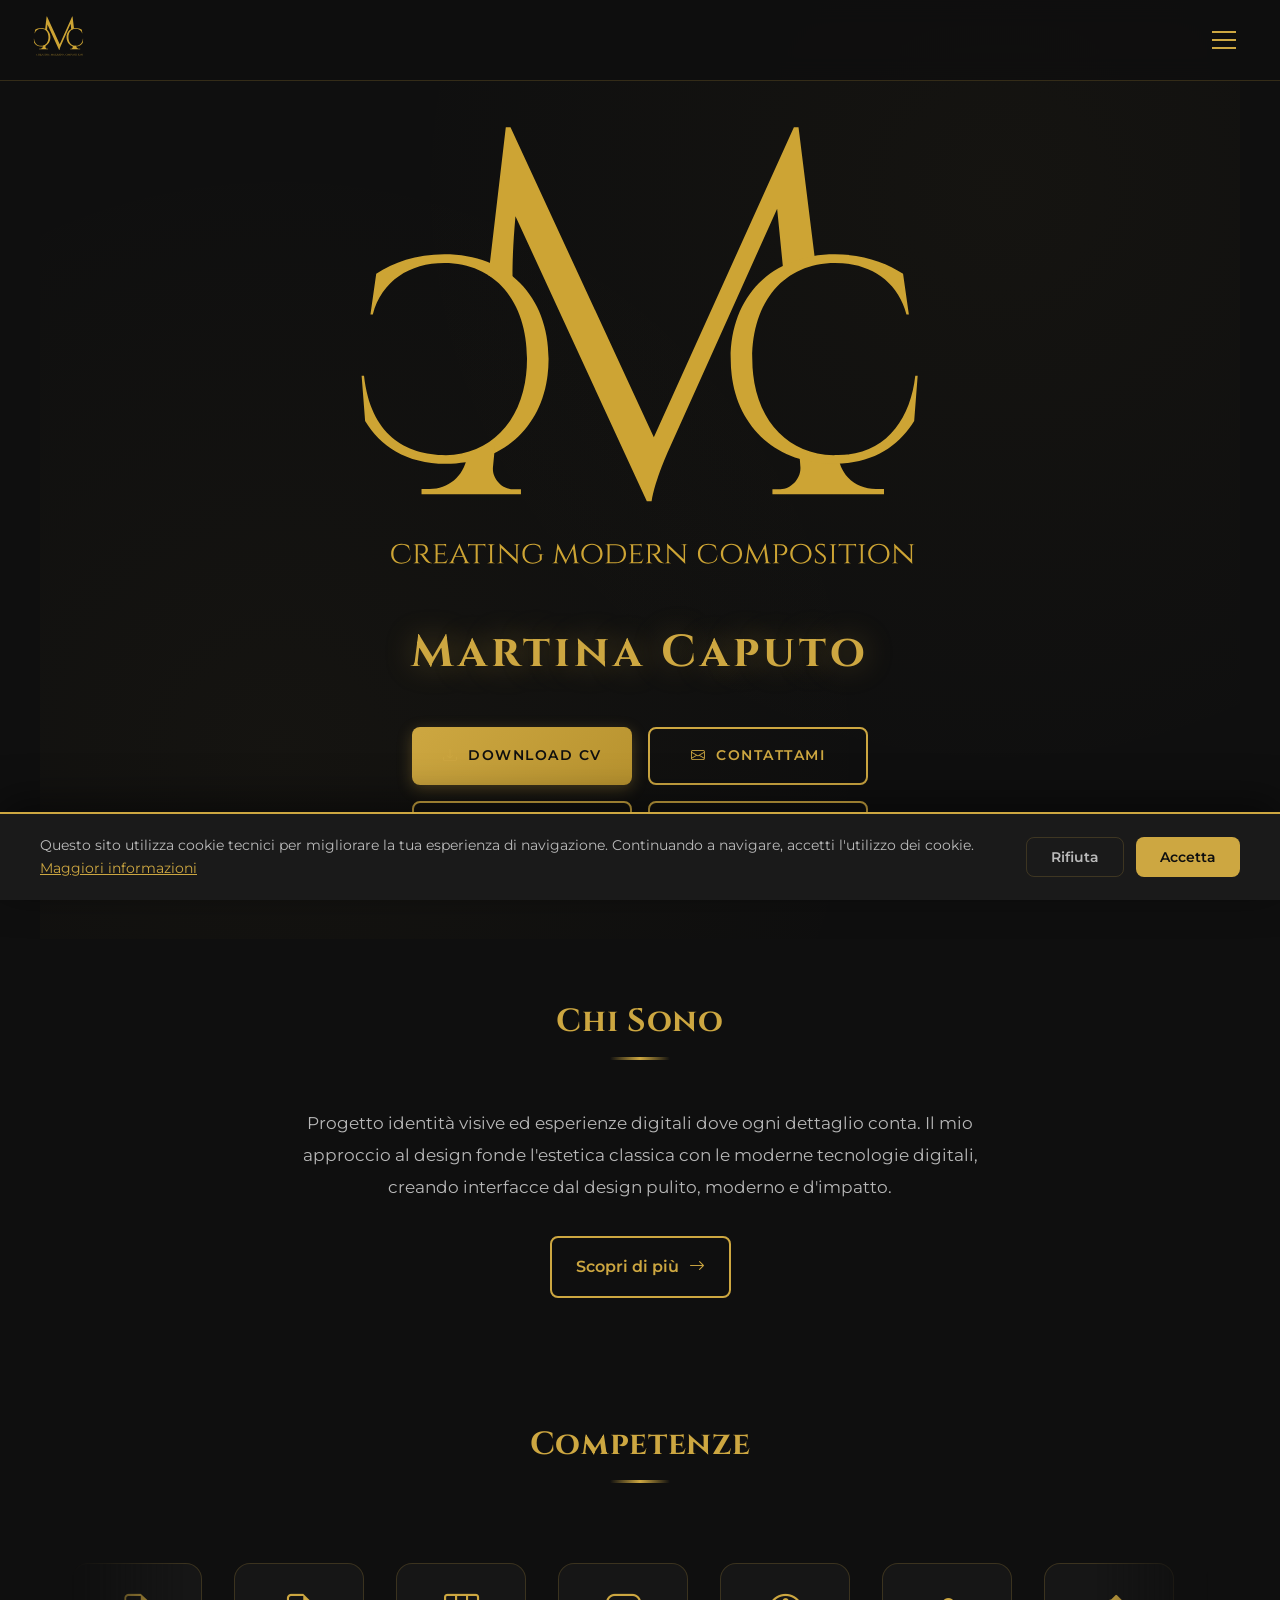
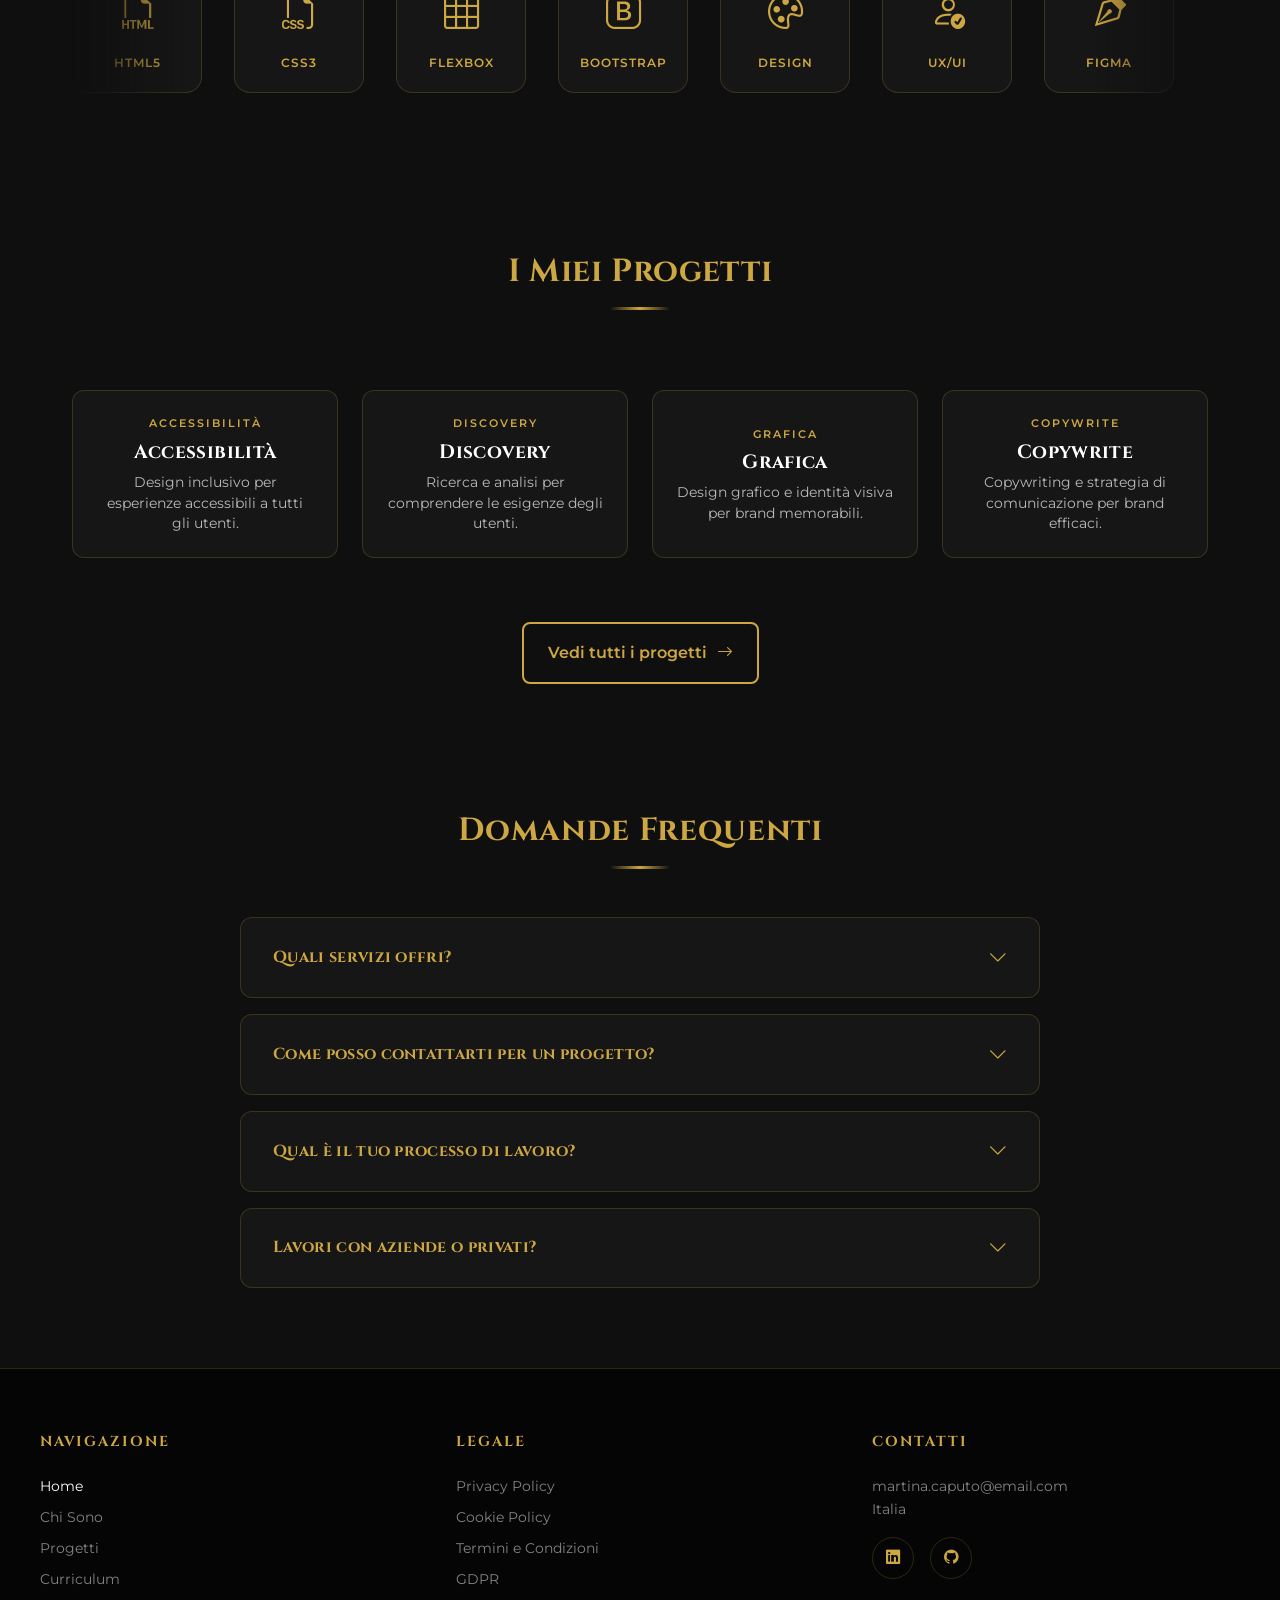
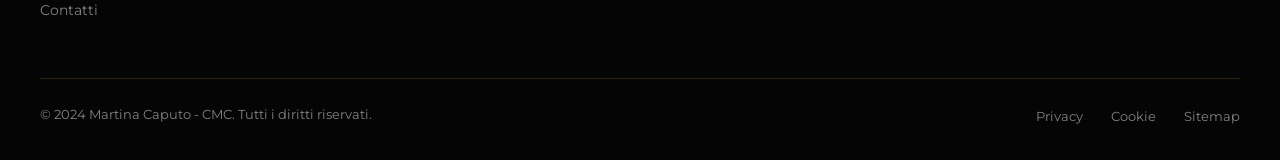
==== index.html @ cd9bf6e9 "Add files via upload Versione Finale CMC sito" ====
<!DOCTYPE html>
<html class="dark" lang="it">
<head>
    <meta charset="utf-8"/>
    <meta content="width=device-width, initial-scale=1.0" name="viewport"/>
    <meta name="description" content="Martina Caputo - UX/UI Designer. Creating Modern Compositions. Portfolio personale con progetti di design e user experience.">
    <meta name="keywords" content="UX Designer, UI Designer, Portfolio, Design, Tipografia, User Experience, CMC">
    <meta name="author" content="Martina Caputo">
    
    <!-- Open Graph Tags -->
    <meta property="og:title" content="CMC | Martina Caputo - Creating Modern Compositions">
    <meta property="og:description" content="Designer creativa con background in tipografia, specializzata in UX/UI Design.">
    <meta property="og:image" content="images/logo-cmc.svg">
    <meta property="og:url" content="https://martinacaputo.github.io">
    <meta property="og:type" content="website">
    <meta property="og:locale" content="it_IT">
    
    <!-- Favicon -->
    <link rel="icon" type="image/svg+xml" href="images/logo-cmc.svg">
    <link rel="apple-touch-icon" href="images/logo-cmc.svg">
    
    <title>CMC | Martina Caputo - Creating Modern Compositions</title>
    
    <!-- Google Fonts - Preconnect -->
    <link rel="preconnect" href="https://fonts.googleapis.com">
    <link rel="preconnect" href="https://fonts.gstatic.com" crossorigin>
    <link href="https://fonts.googleapis.com/css2?family=Cinzel:wght@400;600;700&family=Montserrat:wght@300;400;500;600;700&display=swap" rel="stylesheet"/>
    
    <!-- Bootstrap Icons -->
    <link rel="stylesheet" href="https://cdn.jsdelivr.net/npm/bootstrap-icons@1.11.1/font/bootstrap-icons.css">
    
    <!-- Custom Styles -->
    <link rel="stylesheet" href="css/styles.css">
    <link rel="stylesheet" href="css/animations.css">
</head>
<body>
    <!-- HEADER -->
    <header>
        <a href="index.html" class="header-logo" aria-label="CMC Home">
            <img src="images/logo-cmc.svg" alt="CMC Logo" width="120" height="40">
        </a>
        <button class="hamburger" id="hamburgerBtn" aria-label="Menu" aria-expanded="false">
            <span></span>
            <span></span>
            <span></span>
        </button>
    </header>
    
    <!-- MOBILE MENU -->
    <nav class="mobile-menu" id="mobileMenu" role="navigation" aria-label="Menu principale">
        <a href="index.html" class="active">Home</a>
        <a href="chi-sono.html">Chi Sono</a>
        <a href="progetti.html">Progetti</a>
        <a href="cv.html">Curriculum</a>
        <a href="contatti.html">Contatti</a>
    </nav>
    <div class="menu-overlay" id="menuOverlay"></div>
    
    <!-- HERO -->
    <section class="hero">
        <div class="logo-container" data-reveal="scale">
            <img src="images/logo-cmc.svg" alt="CMC - Creating Modern Compositions" width="600" height="200">
        </div>
        <h1 data-reveal>Martina Caputo</h1>
        
        <!-- CTA BUTTONS -->
        <div class="cta-container">
            <div class="cta-row">
                <a href="assets/cv.pdf" download class="btn btn-primary-custom ripple">
                    <i class="bi bi-download"></i> Download CV
                </a>
                <a href="contatti.html" class="btn btn-outline-custom ripple">
                    <i class="bi bi-envelope"></i> Contattami
                </a>
            </div>
            <div class="cta-row">
                <a href="https://www.linkedin.com/in/martina-caputo-44a073233" target="_blank" rel="noopener noreferrer" class="btn btn-outline-custom ripple">
                    <i class="bi bi-linkedin"></i> LinkedIn
                </a>
                <a href="https://github.com/martinacaputo93-design/CMC" target="_blank" rel="noopener noreferrer" class="btn btn-outline-custom ripple">
                    <i class="bi bi-github"></i> GitHub
                </a>
            </div>
        </div>
    </section>
    
    <!-- CHI SONO -->
    <section id="about" class="reveal">
        <h2 class="section-title">Chi Sono</h2>
        <div class="section-divider"></div>
        <p class="about-text">
            Progetto identità visive ed esperienze digitali dove ogni dettaglio conta. 
            Il mio approccio al design fonde l'estetica classica con le moderne tecnologie digitali, 
            creando interfacce dal design pulito, moderno e d'impatto.
        </p>
        <div style="text-align: center;">
            <a href="chi-sono.html" class="btn-scopri">
                Scopri di più <i class="bi bi-arrow-right"></i>
            </a>
        </div>
    </section>
    
    <!-- COMPETENZE CAROSELLO -->
    <section id="skills" class="reveal">
        <h2 class="section-title">Competenze</h2>
        <div class="section-divider"></div>
        <div class="skills-carousel">
            <div class="skills-track">
                <!-- Prima serie -->
                <div class="skill-item">
                    <i class="bi bi-filetype-html"></i>
                    <span>HTML5</span>
                </div>
                <div class="skill-item">
                    <i class="bi bi-filetype-css"></i>
                    <span>CSS3</span>
                </div>
                <div class="skill-item">
                    <i class="bi bi-grid-3x3"></i>
                    <span>Flexbox</span>
                </div>
                <div class="skill-item">
                    <i class="bi bi-bootstrap"></i>
                    <span>Bootstrap</span>
                </div>
                <div class="skill-item">
                    <i class="bi bi-palette"></i>
                    <span>Design</span>
                </div>
                <div class="skill-item">
                    <i class="bi bi-person-check"></i>
                    <span>UX/UI</span>
                </div>
                <div class="skill-item">
                    <i class="bi bi-vector-pen"></i>
                    <span>Figma</span>
                </div>
                <div class="skill-item">
                    <i class="bi bi-brush"></i>
                    <span>Adobe</span>
                </div>
                <!-- Duplicati per loop infinito -->
                <div class="skill-item">
                    <i class="bi bi-filetype-html"></i>
                    <span>HTML5</span>
                </div>
                <div class="skill-item">
                    <i class="bi bi-filetype-css"></i>
                    <span>CSS3</span>
                </div>
                <div class="skill-item">
                    <i class="bi bi-grid-3x3"></i>
                    <span>Flexbox</span>
                </div>
                <div class="skill-item">
                    <i class="bi bi-bootstrap"></i>
                    <span>Bootstrap</span>
                </div>
                <div class="skill-item">
                    <i class="bi bi-palette"></i>
                    <span>Design</span>
                </div>
                <div class="skill-item">
                    <i class="bi bi-person-check"></i>
                    <span>UX/UI</span>
                </div>
                <div class="skill-item">
                    <i class="bi bi-vector-pen"></i>
                    <span>Figma</span>
                </div>
                <div class="skill-item">
                    <i class="bi bi-brush"></i>
                    <span>Adobe</span>
                </div>
            </div>
        </div>
    </section>
    
    <!-- PROGETTI -->
    <section id="projects" class="reveal">
        <h2 class="section-title">I Miei Progetti</h2>
        <div class="section-divider"></div>
        <div class="projects-grid reveal-stagger">
            <!-- Card 1 -->
            <a href="progetti.html" class="project-card">
                <span class="category">Accessibilità</span>
                <h3>Accessibilità</h3>
                <p>Design inclusivo per esperienze accessibili a tutti gli utenti.</p>
            </a>
            <!-- Card 2 -->
            <a href="progetti.html" class="project-card">
                <span class="category">Discovery</span>
                <h3>Discovery</h3>
                <p>Ricerca e analisi per comprendere le esigenze degli utenti.</p>
            </a>
            <!-- Card 3 -->
            <a href="progetti.html" class="project-card">
                <span class="category">Grafica</span>
                <h3>Grafica</h3>
                <p>Design grafico e identità visiva per brand memorabili.</p>
            </a>
            <!-- Card 4 -->
            <a href="progetti.html" class="project-card">
                <span class="category">Copywrite</span>
                <h3>Copywrite</h3>
                <p>Copywriting e strategia di comunicazione per brand efficaci.</p>
            </a>
        </div>
        <div style="text-align: center; margin-top: 2rem;">
            <a href="progetti.html" class="btn-scopri">
                Vedi tutti i progetti <i class="bi bi-arrow-right"></i>
            </a>
        </div>
    </section>
    
    <!-- FAQ -->
    <section id="faq" class="reveal">
        <h2 class="section-title">Domande Frequenti</h2>
        <div class="section-divider"></div>
        <div class="faq-container">
            <div class="faq-item">
                <div class="faq-question">
                    <h4>Quali servizi offri?</h4>
                    <i class="bi bi-chevron-down"></i>
                </div>
                <div class="faq-answer">
                    <p>Offro servizi di UX/UI Design, Brand Identity, Web Design e consulenza per migliorare l'esperienza utente dei tuoi prodotti digitali.</p>
                </div>
            </div>
            <div class="faq-item">
                <div class="faq-question">
                    <h4>Come posso contattarti per un progetto?</h4>
                    <i class="bi bi-chevron-down"></i>
                </div>
                <div class="faq-answer">
                    <p>Puoi contattarmi attraverso la pagina Contatti del sito, via LinkedIn o scaricando il mio CV per trovare i miei recapiti.</p>
                </div>
            </div>
            <div class="faq-item">
                <div class="faq-question">
                    <h4>Qual è il tuo processo di lavoro?</h4>
                    <i class="bi bi-chevron-down"></i>
                </div>
                <div class="faq-answer">
                    <p>Il mio processo include: Discovery (ricerca e analisi), Ideazione (wireframe e concept), Design (UI e prototipi) e Testing (validazione con utenti).</p>
                </div>
            </div>
            <div class="faq-item">
                <div class="faq-question">
                    <h4>Lavori con aziende o privati?</h4>
                    <i class="bi bi-chevron-down"></i>
                </div>
                <div class="faq-answer">
                    <p>Lavoro sia con aziende che con privati, startup e professionisti che vogliono migliorare la loro presenza digitale e il personal branding.</p>
                </div>
            </div>
        </div>
    </section>
    
    <!-- FOOTER -->
    <footer>
        <div class="footer-content">
            <div class="footer-section">
                <h5>Navigazione</h5>
                <a href="index.html">Home</a>
                <a href="chi-sono.html">Chi Sono</a>
                <a href="progetti.html">Progetti</a>
                <a href="cv.html">Curriculum</a>
                <a href="contatti.html">Contatti</a>
            </div>
            <div class="footer-section">
                <h5>Legale</h5>
                <a href="#">Privacy Policy</a>
                <a href="#">Cookie Policy</a>
                <a href="#">Termini e Condizioni</a>
                <a href="#">GDPR</a>
            </div>
            <div class="footer-section">
                <h5>Contatti</h5>
                <p>martina.caputo@email.com</p>
                <p>Italia</p>
                <div class="footer-social">
                    <a href="https://www.linkedin.com/in/martina-caputo-44a073233" target="_blank" rel="noopener noreferrer" aria-label="LinkedIn">
                        <i class="bi bi-linkedin"></i>
                    </a>
                    <a href="https://github.com/martinacaputo93-design/CMC" target="_blank" rel="noopener noreferrer" aria-label="GitHub">
                        <i class="bi bi-github"></i>
                    </a>
                </div>
            </div>
        </div>
        <div class="footer-bottom">
            <p>© 2024 Martina Caputo - CMC. Tutti i diritti riservati.</p>
            <div>
                <a href="#">Privacy</a>
                <a href="#">Cookie</a>
                <a href="#">Sitemap</a>
            </div>
        </div>
    </footer>
    
    <!-- Cookie Banner GDPR -->
    <div class="cookie-banner" id="cookieBanner">
        <div class="cookie-content">
            <div class="cookie-text">
                <p>Questo sito utilizza cookie tecnici per migliorare la tua esperienza di navigazione. Continuando a navigare, accetti l'utilizzo dei cookie. <a href="#">Maggiori informazioni</a></p>
            </div>
            <div class="cookie-buttons">
                <button class="cookie-btn cookie-btn-reject" id="cookieReject">Rifiuta</button>
                <button class="cookie-btn cookie-btn-accept" id="cookieAccept">Accetta</button>
            </div>
        </div>
    </div>
    
    <!-- JavaScript -->
    <script src="js/main.js"></script>
</body>
</html>
---- css/styles.css ----
/*
   CMC Portfolio - Stili personalizzati
   Martina Caputo
*/

/* CSS Variables - Theme Colors */
:root {
    --color-primary: #cda741;
    --color-primary-hover: #b8932f;
    --color-primary-glow: rgba(205, 167, 65, 0.4);
    --color-bg-dark: #0F0F0F;
    --color-card-dark: #161616;
    --color-card-hover: #1a1a1a;
    --color-text: #ffffff;
    --color-text-muted: rgba(255, 255, 255, 0.7);
    --color-text-subtle: rgba(255, 255, 255, 0.5);
    --color-border: rgba(205, 167, 65, 0.2);
    --color-border-hover: rgba(205, 167, 65, 0.5);
    
    /* Spacing */
    --spacing-xs: 0.5rem;
    --spacing-sm: 1rem;
    --spacing-md: 1.5rem;
    --spacing-lg: 2rem;
    --spacing-xl: 3rem;
    --spacing-2xl: 4rem;
    
    /* Transitions */
    --transition-fast: 0.15s ease;
    --transition-normal: 0.3s ease;
    --transition-slow: 0.5s ease;
    --transition-bounce: 0.4s cubic-bezier(0.34, 1.56, 0.64, 1);
    
    /* Border Radius */
    --radius-sm: 8px;
    --radius-md: 12px;
    --radius-lg: 16px;
    --radius-xl: 24px;
    --radius-full: 9999px;
    
    /* Shadows */
    --shadow-sm: 0 2px 8px rgba(0, 0, 0, 0.3);
    --shadow-md: 0 4px 16px rgba(0, 0, 0, 0.4);
    --shadow-lg: 0 8px 32px rgba(0, 0, 0, 0.5);
    --shadow-glow: 0 0 30px var(--color-primary-glow);
}

/* Reset & Base */
*, *::before, *::after {
    margin: 0;
    padding: 0;
    box-sizing: border-box;
}

a {
    text-decoration: none;
    color: inherit;
}

html {
    scroll-behavior: smooth;
    -webkit-font-smoothing: antialiased;
    -moz-osx-font-smoothing: grayscale;
}

body {
    font-family: 'Montserrat', -apple-system, BlinkMacSystemFont, sans-serif;
    background-color: var(--color-bg-dark);
    color: var(--color-text);
    min-height: 100vh;
    overflow-x: hidden;
    line-height: 1.6;
}

/* Selection */
::selection {
    background-color: var(--color-primary);
    color: var(--color-bg-dark);
}

/* Focus States - Accessibility */
:focus-visible {
    outline: 2px solid var(--color-primary);
    outline-offset: 3px;
}

/* Custom Scrollbar */
::-webkit-scrollbar {
    width: 8px;
}

::-webkit-scrollbar-track {
    background: var(--color-bg-dark);
}

::-webkit-scrollbar-thumb {
    background: var(--color-primary);
    border-radius: var(--radius-full);
}

::-webkit-scrollbar-thumb:hover {
    background: var(--color-primary-hover);
}

/*
   Typography
*/

h1, h2, h3, h4, h5, h6 {
    font-family: 'Cinzel', serif;
    font-weight: 700;
    line-height: 1.2;
    letter-spacing: 0.02em;
}

.font-title {
    font-family: 'Cinzel', serif;
}

.font-body {
    font-family: 'Montserrat', sans-serif;
}

/*
   Header & Navigation
*/

header {
    position: fixed;
    top: 0;
    left: 0;
    right: 0;
    z-index: 1000;
    background: rgba(15, 15, 15, 0.95);
    backdrop-filter: blur(12px);
    -webkit-backdrop-filter: blur(12px);
    padding: var(--spacing-sm) var(--spacing-lg);
    display: flex;
    justify-content: space-between;
    align-items: center;
    border-bottom: 1px solid var(--color-border);
    transition: var(--transition-normal);
}

header.scrolled {
    padding: 0.75rem var(--spacing-lg);
    box-shadow: var(--shadow-md);
}

.header-logo img {
    height: 40px;
    width: auto;
    transition: var(--transition-normal);
}

.header-logo:hover img {
    transform: scale(1.05);
    filter: drop-shadow(0 0 10px var(--color-primary-glow));
}

/* Hamburger Menu */
.hamburger {
    display: flex;
    flex-direction: column;
    gap: 6px;
    cursor: pointer;
    padding: 12px;
    background: none;
    border: none;
    border-radius: var(--radius-full);
    transition: var(--transition-normal);
}

.hamburger:hover {
    background: rgba(205, 167, 65, 0.1);
}

.hamburger span {
    display: block;
    width: 24px;
    height: 2px;
    background-color: var(--color-primary);
    transition: var(--transition-normal);
    transform-origin: center;
}

.hamburger.active span:nth-child(1) {
    transform: rotate(45deg) translate(6px, 6px);
}

.hamburger.active span:nth-child(2) {
    opacity: 0;
    transform: scaleX(0);
}

.hamburger.active span:nth-child(3) {
    transform: rotate(-45deg) translate(6px, -6px);
}

/* Mobile Menu */
.mobile-menu {
    position: fixed;
    top: 0;
    right: 0;
    width: 300px;
    height: 100vh;
    background: var(--color-bg-dark);
    border-left: 1px solid var(--color-border);
    transform: translateX(100%);
    transition: transform 0.4s cubic-bezier(0.4, 0, 0.2, 1);
    z-index: 999;
    padding: 100px 40px 40px;
    display: flex;
    flex-direction: column;
    gap: var(--spacing-xs);
}

.mobile-menu.active {
    transform: translateX(0);
    box-shadow: -10px 0 40px rgba(0, 0, 0, 0.5);
}

.mobile-menu a {
    display: block;
    font-family: 'Cinzel', serif;
    font-size: 1.1rem;
    color: var(--color-primary);
    text-decoration: none;
    padding: var(--spacing-sm) 0;
    border-bottom: 1px solid var(--color-border);
    transition: var(--transition-normal);
    position: relative;
    overflow: hidden;
}

.mobile-menu a::before {
    content: '';
    position: absolute;
    left: 0;
    bottom: 0;
    width: 0;
    height: 2px;
    background: var(--color-primary);
    transition: width 0.3s ease;
}

.mobile-menu a:hover {
    color: var(--color-text);
    padding-left: var(--spacing-sm);
}

.mobile-menu a:hover::before {
    width: 100%;
}

.menu-overlay {
    position: fixed;
    inset: 0;
    background: rgba(0, 0, 0, 0.7);
    backdrop-filter: blur(4px);
    z-index: 998;
    opacity: 0;
    visibility: hidden;
    transition: var(--transition-normal);
}

.menu-overlay.active {
    opacity: 1;
    visibility: visible;
}

/*
   Hero Section
*/

.hero {
    min-height: 100vh;
    display: flex;
    flex-direction: column;
    justify-content: center;
    align-items: center;
    padding: 120px 20px 80px;
    text-align: center;
    position: relative;
    overflow: hidden;
}

/* Subtle background pattern */
.hero::before {
    content: '';
    position: absolute;
    inset: 0;
    background: 
        radial-gradient(circle at 20% 80%, rgba(205, 167, 65, 0.03) 0%, transparent 50%),
        radial-gradient(circle at 80% 20%, rgba(205, 167, 65, 0.03) 0%, transparent 50%);
    pointer-events: none;
}

/* Logo Container */
.logo-container {
    width: min(600px, 90vw);
    margin-bottom: var(--spacing-xl);
    position: relative;
}

.logo-container img {
    width: 100%;
    height: auto;
    object-fit: contain;
    animation: 
        logoFloat 6s ease-in-out infinite,
        logoFadeIn 1.2s ease-out forwards;
    filter: drop-shadow(0 0 40px var(--color-primary-glow));
}

@keyframes logoFloat {
    0%, 100% { transform: translateY(0) rotate(0deg); }
    25% { transform: translateY(-8px) rotate(0.5deg); }
    50% { transform: translateY(-12px) rotate(0deg); }
    75% { transform: translateY(-8px) rotate(-0.5deg); }
}

@keyframes logoFadeIn {
    0% { 
        opacity: 0; 
        transform: scale(0.9) translateY(20px); 
        filter: blur(10px);
    }
    100% { 
        opacity: 1; 
        transform: scale(1) translateY(0); 
        filter: blur(0);
    }
}

.hero h1 {
    font-family: 'Cinzel', serif;
    font-size: clamp(1.8rem, 5vw, 2.8rem);
    color: var(--color-primary);
    margin-bottom: var(--spacing-xl);
    letter-spacing: 4px;
    text-shadow: 0 0 30px var(--color-primary-glow);
    animation: fadeInUp 0.8s ease-out 0.3s backwards;
}

@keyframes fadeInUp {
    from {
        opacity: 0;
        transform: translateY(30px);
    }
    to {
        opacity: 1;
        transform: translateY(0);
    }
}

/* CTA Buttons */
.cta-container {
    display: flex;
    flex-direction: column;
    gap: var(--spacing-sm);
    width: 100%;
    max-width: 480px;
    animation: fadeInUp 0.8s ease-out 0.5s backwards;
}

.cta-row {
    display: flex;
    gap: var(--spacing-sm);
    justify-content: center;
}

.cta-row .btn {
    flex: 1;
    min-width: 160px;
    max-width: 220px;
}

/* Button Styles */
.btn-primary-custom {
    background: linear-gradient(135deg, var(--color-primary) 0%, var(--color-primary-hover) 100%);
    color: var(--color-bg-dark);
    border: none;
    padding: var(--spacing-sm) var(--spacing-md);
    font-family: 'Montserrat', sans-serif;
    font-weight: 600;
    font-size: 0.85rem;
    text-transform: uppercase;
    letter-spacing: 1.5px;
    border-radius: var(--radius-sm);
    text-decoration: none;
    display: inline-flex;
    align-items: center;
    justify-content: center;
    gap: 10px;
    transition: var(--transition-normal);
    position: relative;
    overflow: hidden;
    box-shadow: 0 4px 15px rgba(205, 167, 65, 0.3);
}

.btn-primary-custom::before {
    content: '';
    position: absolute;
    inset: 0;
    background: linear-gradient(135deg, transparent 0%, rgba(255, 255, 255, 0.2) 100%);
    opacity: 0;
    transition: var(--transition-normal);
}

.btn-primary-custom:hover {
    transform: translateY(-3px);
    box-shadow: 0 8px 25px rgba(205, 167, 65, 0.4);
}

.btn-primary-custom:hover::before {
    opacity: 1;
}

.btn-primary-custom:active {
    transform: translateY(-1px);
}

.btn-outline-custom {
    background-color: transparent;
    color: var(--color-primary);
    border: 2px solid var(--color-primary);
    padding: var(--spacing-sm) var(--spacing-md);
    font-family: 'Montserrat', sans-serif;
    font-weight: 600;
    font-size: 0.85rem;
    text-transform: uppercase;
    letter-spacing: 1.5px;
    border-radius: var(--radius-sm);
    text-decoration: none;
    display: inline-flex;
    align-items: center;
    justify-content: center;
    gap: 10px;
    transition: var(--transition-normal);
    position: relative;
    overflow: hidden;
}

.btn-outline-custom::before {
    content: '';
    position: absolute;
    inset: 0;
    background: var(--color-primary);
    transform: scaleX(0);
    transform-origin: right;
    transition: transform 0.4s cubic-bezier(0.4, 0, 0.2, 1);
    z-index: -1;
}

.btn-outline-custom:hover {
    color: var(--color-bg-dark);
    transform: translateY(-3px);
    box-shadow: 0 8px 25px rgba(205, 167, 65, 0.3);
}

.btn-outline-custom:hover::before {
    transform: scaleX(1);
    transform-origin: left;
}

/* Social Links */
.social-links {
    display: flex;
    gap: var(--spacing-sm);
    margin-top: var(--spacing-md);
    animation: fadeInUp 0.8s ease-out 0.7s backwards;
}

.social-link {
    width: 50px;
    height: 50px;
    border: 2px solid var(--color-primary);
    border-radius: var(--radius-full);
    display: flex;
    align-items: center;
    justify-content: center;
    color: var(--color-primary);
    text-decoration: none;
    transition: var(--transition-bounce);
}

.social-link:hover {
    background-color: var(--color-primary);
    color: var(--color-bg-dark);
    transform: translateY(-5px) scale(1.1);
    box-shadow: 0 10px 30px rgba(205, 167, 65, 0.4);
}

.social-link i {
    font-size: 1.3rem;
}

/*
   Sections
*/

section {
    padding: var(--spacing-2xl) var(--spacing-lg);
    max-width: 1200px;
    margin: 0 auto;
    overflow: hidden;
}

.section-title {
    font-family: 'Cinzel', serif;
    font-size: clamp(1.5rem, 4vw, 2rem);
    color: var(--color-primary);
    text-align: center;
    margin-bottom: var(--spacing-sm);
    position: relative;
}

.section-divider {
    width: 60px;
    height: 3px;
    background: linear-gradient(90deg, transparent, var(--color-primary), transparent);
    margin: 0 auto var(--spacing-xl);
    border-radius: var(--radius-full);
}

/* About Section */
.about-text {
    text-align: center;
    max-width: 700px;
    margin: 0 auto var(--spacing-lg);
    line-height: 1.9;
    color: var(--color-text-muted);
    font-size: 1.05rem;
}

.btn-scopri {
    display: inline-flex;
    align-items: center;
    gap: 10px;
    color: var(--color-primary);
    text-decoration: none;
    font-weight: 600;
    border: 2px solid var(--color-primary);
    padding: var(--spacing-sm) var(--spacing-md);
    border-radius: var(--radius-sm);
    transition: var(--transition-normal);
    position: relative;
    overflow: hidden;
}

.btn-scopri::before {
    content: '';
    position: absolute;
    inset: 0;
    background: var(--color-primary);
    transform: translateX(-100%);
    transition: transform 0.4s ease;
    z-index: -1;
}

.btn-scopri:hover {
    color: var(--color-bg-dark);
}

.btn-scopri:hover::before {
    transform: translateX(0);
}

.btn-scopri:hover i {
    transform: translateX(5px);
}

.btn-scopri i {
    transition: transform 0.3s ease;
}

/*
   Skills Carousel
*/

.skills-carousel {
    overflow: hidden;
    position: relative;
    padding: var(--spacing-lg) 0;
    mask-image: linear-gradient(90deg, transparent, black 10%, black 90%, transparent);
    -webkit-mask-image: linear-gradient(90deg, transparent, black 10%, black 90%, transparent);
}

.skills-track {
    display: flex;
    gap: var(--spacing-lg);
    animation: scrollSkills 25s linear infinite;
    width: max-content;
}

.skills-track:hover {
    animation-play-state: paused;
}

@keyframes scrollSkills {
    0% { transform: translateX(0); }
    100% { transform: translateX(-50%); }
}

.skill-item {
    flex-shrink: 0;
    width: 130px;
    height: 130px;
    background: var(--color-card-dark);
    border: 1px solid var(--color-border);
    border-radius: var(--radius-lg);
    display: flex;
    flex-direction: column;
    align-items: center;
    justify-content: center;
    gap: 12px;
    transition: var(--transition-normal);
    cursor: pointer;
}

.skill-item:hover {
    border-color: var(--color-primary);
    transform: translateY(-8px) scale(1.05);
    background: var(--color-card-hover);
    box-shadow: 0 15px 40px rgba(205, 167, 65, 0.2);
}

.skill-item i {
    font-size: 2.2rem;
    color: var(--color-primary);
    transition: var(--transition-normal);
}

.skill-item:hover i {
    transform: scale(1.1);
    filter: drop-shadow(0 0 10px var(--color-primary-glow));
}

.skill-item span {
    font-size: 0.75rem;
    color: var(--color-primary);
    font-weight: 600;
    text-transform: uppercase;
    letter-spacing: 1px;
}

/*
   Projects Grid
*/

.projects-grid {
    display: grid;
    grid-template-columns: repeat(auto-fit, minmax(250px, 1fr));
    gap: var(--spacing-md);
    padding: var(--spacing-lg) 0;
}

.project-card {
    background: var(--color-card-dark);
    border: 1px solid var(--color-border);
    border-radius: var(--radius-md);
    padding: var(--spacing-md);
    min-height: 140px;
    display: flex;
    flex-direction: column;
    justify-content: center;
    align-items: center;
    text-align: center;
    transition: var(--transition-normal);
    position: relative;
    overflow: hidden;
    cursor: pointer;
    text-decoration: none !important;
}

.project-card, 
.project-card:hover, 
.project-card:visited,
.project-card * {
    text-decoration: none !important;
}

.project-card::before {
    content: '';
    position: absolute;
    top: 0;
    left: 0;
    right: 0;
    bottom: 0;
    background: radial-gradient(circle at top right, rgba(205, 167, 65, 0.08), transparent 70%);
    opacity: 0;
    transition: var(--transition-normal);
}

.project-card::after {
    content: '';
    position: absolute;
    bottom: 0;
    left: 0;
    right: 0;
    height: 3px;
    background: linear-gradient(90deg, var(--color-primary), transparent);
    transform: scaleX(0);
    transform-origin: left;
    transition: transform 0.4s ease;
}

.project-card:hover {
    border-color: var(--color-primary);
    transform: translateY(-8px);
    box-shadow: 0 20px 50px rgba(205, 167, 65, 0.15);
}

.project-card:hover::before {
    opacity: 1;
}

.project-card:hover::after {
    transform: scaleX(1);
}

.project-card .category {
    font-size: 0.7rem;
    color: var(--color-primary);
    text-transform: uppercase;
    letter-spacing: 2px;
    margin-bottom: var(--spacing-xs);
    font-weight: 600;
}

.project-card h3 {
    font-family: 'Cinzel', serif;
    font-size: 1.2rem;
    color: var(--color-text);
    margin-bottom: var(--spacing-xs);
    transition: var(--transition-normal);
}

.project-card:hover h3 {
    color: var(--color-primary);
}

.project-card p {
    font-size: 0.85rem;
    color: var(--color-text-muted);
    line-height: 1.5;
}

/*
   FAQ Section
*/

.faq-container {
    max-width: 800px;
    margin: 0 auto;
}

.faq-item {
    background: var(--color-card-dark);
    border: 1px solid var(--color-border);
    border-radius: var(--radius-md);
    margin-bottom: var(--spacing-sm);
    overflow: hidden;
    transition: var(--transition-normal);
}

.faq-item:hover {
    border-color: var(--color-border-hover);
}

.faq-item.active {
    border-color: var(--color-primary);
    box-shadow: 0 8px 30px rgba(205, 167, 65, 0.1);
}

.faq-question {
    padding: var(--spacing-md) var(--spacing-lg);
    display: flex;
    justify-content: space-between;
    align-items: center;
    cursor: pointer;
    transition: var(--transition-normal);
}

.faq-question:hover {
    background: rgba(205, 167, 65, 0.05);
}

.faq-question h4 {
    font-family: 'Cinzel', serif;
    font-size: 1rem;
    color: var(--color-primary);
    margin: 0;
    padding-right: var(--spacing-sm);
}

.faq-question i {
    color: var(--color-primary);
    transition: transform 0.4s cubic-bezier(0.4, 0, 0.2, 1);
    font-size: 1.2rem;
}

.faq-item.active .faq-question i {
    transform: rotate(180deg);
}

.faq-answer {
    max-height: 0;
    overflow: hidden;
    transition: max-height 0.4s cubic-bezier(0.4, 0, 0.2, 1);
}

.faq-item.active .faq-answer {
    max-height: 300px;
}

.faq-answer p {
    padding: 0 var(--spacing-lg) var(--spacing-md);
    color: var(--color-text-muted);
    line-height: 1.8;
}

/*
   Footer
*/

footer {
    background: #050505;
    border-top: 1px solid var(--color-border);
    padding: var(--spacing-2xl) var(--spacing-lg) var(--spacing-lg);
    margin-top: auto;
}

.footer-content {
    max-width: 1200px;
    margin: 0 auto;
    display: grid;
    grid-template-columns: repeat(3, 1fr);
    gap: var(--spacing-xl);
}

.footer-section h5 {
    font-family: 'Cinzel', serif;
    color: var(--color-primary);
    margin-bottom: var(--spacing-md);
    font-size: 0.9rem;
    text-transform: uppercase;
    letter-spacing: 2px;
}

.footer-section a {
    display: block;
    color: var(--color-text-subtle);
    text-decoration: none;
    margin-bottom: var(--spacing-xs);
    font-size: 0.9rem;
    transition: var(--transition-normal);
    position: relative;
    padding-left: 0;
}

.footer-section a:hover {
    color: var(--color-primary);
    padding-left: 8px;
}

.footer-section p {
    color: var(--color-text-subtle);
    font-size: 0.85rem;
    line-height: 1.7;
}

.footer-social {
    display: flex;
    gap: var(--spacing-sm);
    margin-top: var(--spacing-sm);
}

.footer-social a {
    width: 42px;
    height: 42px;
    border: 1px solid var(--color-border);
    border-radius: var(--radius-full);
    display: flex;
    align-items: center;
    justify-content: center;
    color: var(--color-primary);
    transition: var(--transition-bounce);
    padding: 0;
    margin: 0;
}

.footer-social a:hover {
    background: var(--color-primary);
    color: var(--color-bg-dark);
    transform: translateY(-4px);
    box-shadow: 0 8px 20px rgba(205, 167, 65, 0.3);
    padding-left: 0;
}

.footer-bottom {
    max-width: 1200px;
    margin: var(--spacing-xl) auto 0;
    padding-top: var(--spacing-md);
    border-top: 1px solid var(--color-border);
    display: flex;
    justify-content: space-between;
    align-items: center;
    flex-wrap: wrap;
    gap: var(--spacing-sm);
}

.footer-bottom p {
    color: var(--color-text-subtle);
    font-size: 0.8rem;
}

.footer-bottom a {
    color: var(--color-text-subtle);
    text-decoration: none;
    font-size: 0.8rem;
    margin-left: var(--spacing-md);
    transition: var(--transition-fast);
}

.footer-bottom a:hover {
    color: var(--color-primary);
}

/*
   Scroll Reveal Animations
*/

.reveal {
    opacity: 0;
    transform: translateY(40px);
    transition: opacity 0.8s ease, transform 0.8s ease;
}

.reveal.active {
    opacity: 1;
    transform: translateY(0);
}

.reveal-left {
    opacity: 0;
    transform: translateX(-40px);
    transition: opacity 0.8s ease, transform 0.8s ease;
}

.reveal-left.active {
    opacity: 1;
    transform: translateX(0);
}

.reveal-right {
    opacity: 0;
    transform: translateX(40px);
    transition: opacity 0.8s ease, transform 0.8s ease;
}

.reveal-right.active {
    opacity: 1;
    transform: translateX(0);
}

/* Staggered animations */
.reveal-stagger > * {
    opacity: 0;
    transform: translateY(30px);
    transition: opacity 0.6s ease, transform 0.6s ease;
}

.reveal-stagger.active > *:nth-child(1) { transition-delay: 0.1s; }
.reveal-stagger.active > *:nth-child(2) { transition-delay: 0.2s; }
.reveal-stagger.active > *:nth-child(3) { transition-delay: 0.3s; }
.reveal-stagger.active > *:nth-child(4) { transition-delay: 0.4s; }
.reveal-stagger.active > *:nth-child(5) { transition-delay: 0.5s; }
.reveal-stagger.active > *:nth-child(6) { transition-delay: 0.6s; }

.reveal-stagger.active > * {
    opacity: 1;
    transform: translateY(0);
}

/*
   Page Transition
*/

.page-transition {
    position: fixed;
    inset: 0;
    background: var(--color-bg-dark);
    z-index: 9999;
    transform: translateY(-100%);
    transition: transform 0.5s cubic-bezier(0.4, 0, 0.2, 1);
}

.page-transition.active {
    transform: translateY(0);
}

/*
   Loading Animation
*/

.loader {
    position: fixed;
    inset: 0;
    background: var(--color-bg-dark);
    display: flex;
    align-items: center;
    justify-content: center;
    z-index: 10000;
    transition: opacity 0.5s ease, visibility 0.5s ease;
}

.loader.hidden {
    opacity: 0;
    visibility: hidden;
}

.loader-logo {
    width: 100px;
    animation: pulse 1.5s ease-in-out infinite;
}

@keyframes pulse {
    0%, 100% { 
        transform: scale(1); 
        opacity: 1;
    }
    50% { 
        transform: scale(1.1); 
        opacity: 0.7;
    }
}

/*
   Responsive Design
*/

@media (max-width: 992px) {
    .footer-content {
        grid-template-columns: repeat(2, 1fr);
    }
}

@media (max-width: 768px) {
    header {
        padding: var(--spacing-sm);
    }
    
    .hero {
        padding: 100px var(--spacing-sm) 60px;
    }
    
    .logo-container {
        width: min(400px, 85vw);
    }
    
    .cta-row {
        flex-direction: column;
        align-items: center;
    }
    
    .cta-row .btn {
        width: 100%;
        max-width: 280px;
    }
    
    section {
        padding: var(--spacing-xl) var(--spacing-sm);
    }
    
    .projects-grid {
        grid-template-columns: repeat(2, 1fr);
    }
    
    .footer-content {
        grid-template-columns: 1fr;
        text-align: center;
    }
    
    .footer-social {
        justify-content: center;
    }
    
    .footer-bottom {
        flex-direction: column;
        text-align: center;
    }
    
    .footer-bottom a {
        margin-left: var(--spacing-sm);
    }
}

@media (max-width: 480px) {
    .logo-container {
        width: min(300px, 90vw);
    }
    
    .projects-grid {
        grid-template-columns: 1fr;
    }
    
    .hero h1 {
        letter-spacing: 2px;
    }
    
    .skill-item {
        width: 100px;
        height: 100px;
    }
    
    .skill-item i {
        font-size: 1.8rem;
    }
    
    .skill-item span {
        font-size: 0.65rem;
    }
}

/*
   Utility Classes
*/

.text-primary { color: var(--color-primary) !important; }
.bg-primary { background-color: var(--color-primary) !important; }
.border-primary { border-color: var(--color-primary) !important; }

.text-center { text-align: center; }
.text-left { text-align: left; }
.text-right { text-align: right; }

.mt-1 { margin-top: var(--spacing-xs); }
.mt-2 { margin-top: var(--spacing-sm); }
.mt-3 { margin-top: var(--spacing-md); }
.mt-4 { margin-top: var(--spacing-lg); }

.mb-1 { margin-bottom: var(--spacing-xs); }
.mb-2 { margin-bottom: var(--spacing-sm); }
.mb-3 { margin-bottom: var(--spacing-md); }
.mb-4 { margin-bottom: var(--spacing-lg); }

.py-1 { padding-top: var(--spacing-xs); padding-bottom: var(--spacing-xs); }
.py-2 { padding-top: var(--spacing-sm); padding-bottom: var(--spacing-sm); }
.py-3 { padding-top: var(--spacing-md); padding-bottom: var(--spacing-md); }
.py-4 { padding-top: var(--spacing-lg); padding-bottom: var(--spacing-lg); }

.px-1 { padding-left: var(--spacing-xs); padding-right: var(--spacing-xs); }
.px-2 { padding-left: var(--spacing-sm); padding-right: var(--spacing-sm); }
.px-3 { padding-left: var(--spacing-md); padding-right: var(--spacing-md); }
.px-4 { padding-left: var(--spacing-lg); padding-right: var(--spacing-lg); }

/* Force gold on Bootstrap Icons */
.bi { color: var(--color-primary) !important; }

/*
   Cookie Banner
*/

.cookie-banner {
    position: fixed;
    bottom: 0;
    left: 0;
    right: 0;
    background: #1a1a1a;
    border-top: 2px solid var(--color-primary);
    padding: 1.25rem 1.5rem;
    z-index: 9999;
    transform: translateY(100%);
    transition: transform 0.4s cubic-bezier(0.4, 0, 0.2, 1);
    box-shadow: 0 -10px 40px rgba(0, 0, 0, 0.5);
}

.cookie-banner.show {
    transform: translateY(0);
}

.cookie-banner.hide {
    transform: translateY(100%);
}

.cookie-content {
    max-width: 1200px;
    margin: 0 auto;
    display: flex;
    flex-wrap: wrap;
    align-items: center;
    justify-content: space-between;
    gap: 1rem;
}

.cookie-text {
    flex: 1;
    min-width: 280px;
}

.cookie-text p {
    color: var(--color-text-muted);
    font-size: 0.9rem;
    line-height: 1.6;
    margin: 0;
}

.cookie-text a {
    color: var(--color-primary);
    text-decoration: underline;
    transition: var(--transition-fast);
}

.cookie-text a:hover {
    color: var(--color-text);
}

.cookie-buttons {
    display: flex;
    gap: 0.75rem;
    flex-shrink: 0;
}

.cookie-btn {
    padding: 0.7rem 1.5rem;
    border-radius: var(--radius-sm);
    font-family: 'Montserrat', sans-serif;
    font-weight: 600;
    font-size: 0.85rem;
    cursor: pointer;
    transition: var(--transition-normal);
    border: none;
}

.cookie-btn-accept {
    background: var(--color-primary);
    color: var(--color-bg-dark);
}

.cookie-btn-accept:hover {
    background: var(--color-primary-hover);
    transform: translateY(-2px);
}

.cookie-btn-reject {
    background: transparent;
    color: var(--color-text-muted);
    border: 1px solid var(--color-border);
}

.cookie-btn-reject:hover {
    border-color: var(--color-primary);
    color: var(--color-primary);
}

@media (max-width: 600px) {
    .cookie-content {
        flex-direction: column;
        text-align: center;
    }
    
    .cookie-buttons {
        width: 100%;
        justify-content: center;
    }
    
    .cookie-btn {
        flex: 1;
        max-width: 150px;
    }
}
---- css/animations.css ----
/* 
   Animazioni CSS - CMC Portfolio
    */

/* Magnetic Button Effect */
.magnetic-btn {
    transition: transform 0.2s ease;
}

/* Cursor Follower */
.cursor-follower {
    position: fixed;
    width: 20px;
    height: 20px;
    border: 2px solid var(--color-primary);
    border-radius: 50%;
    pointer-events: none;
    z-index: 9999;
    transition: transform 0.1s ease, opacity 0.3s ease;
    mix-blend-mode: difference;
}

.cursor-follower.active {
    transform: scale(2);
    opacity: 0.5;
}

/* Glitch Text Effect */
.glitch {
    position: relative;
}

.glitch::before,
.glitch::after {
    content: attr(data-text);
    position: absolute;
    top: 0;
    left: 0;
    width: 100%;
    height: 100%;
}

.glitch::before {
    left: 2px;
    text-shadow: -2px 0 var(--color-primary);
    clip: rect(24px, 550px, 90px, 0);
    animation: glitch-anim-1 2s infinite linear alternate-reverse;
}

.glitch::after {
    left: -2px;
    text-shadow: -2px 0 var(--color-primary), 2px 2px var(--color-primary);
    clip: rect(85px, 550px, 140px, 0);
    animation: glitch-anim-2 2s infinite linear alternate-reverse;
}

@keyframes glitch-anim-1 {
    0% { clip: rect(132px, 9999px, 21px, 0); }
    20% { clip: rect(47px, 9999px, 102px, 0); }
    40% { clip: rect(94px, 9999px, 53px, 0); }
    60% { clip: rect(23px, 9999px, 78px, 0); }
    80% { clip: rect(61px, 9999px, 45px, 0); }
    100% { clip: rect(12px, 9999px, 89px, 0); }
}

@keyframes glitch-anim-2 {
    0% { clip: rect(65px, 9999px, 119px, 0); }
    20% { clip: rect(24px, 9999px, 87px, 0); }
    40% { clip: rect(102px, 9999px, 33px, 0); }
    60% { clip: rect(73px, 9999px, 144px, 0); }
    80% { clip: rect(8px, 9999px, 56px, 0); }
    100% { clip: rect(91px, 9999px, 111px, 0); }
}

/* Gradient Text Animation */
.gradient-text {
    background: linear-gradient(
        90deg,
        var(--color-primary) 0%,
        #fff 25%,
        var(--color-primary) 50%,
        #fff 75%,
        var(--color-primary) 100%
    );
    background-size: 200% auto;
    -webkit-background-clip: text;
    background-clip: text;
    -webkit-text-fill-color: transparent;
    animation: gradient-shift 3s linear infinite;
}

@keyframes gradient-shift {
    0% { background-position: 0% center; }
    100% { background-position: 200% center; }
}

/* Floating Particles */
.particles {
    position: fixed;
    inset: 0;
    pointer-events: none;
    overflow: hidden;
    z-index: -1;
}

.particle {
    position: absolute;
    width: 4px;
    height: 4px;
    background: var(--color-primary);
    border-radius: 50%;
    opacity: 0.3;
    animation: float-particle 15s infinite;
}

@keyframes float-particle {
    0%, 100% {
        transform: translateY(100vh) rotate(0deg);
        opacity: 0;
    }
    10% {
        opacity: 0.3;
    }
    90% {
        opacity: 0.3;
    }
    100% {
        transform: translateY(-10vh) rotate(720deg);
        opacity: 0;
    }
}

/* Ripple Effect */
.ripple {
    position: relative;
    overflow: hidden;
}

.ripple::after {
    content: '';
    position: absolute;
    top: 50%;
    left: 50%;
    width: 5px;
    height: 5px;
    background: rgba(205, 167, 65, 0.5);
    border-radius: 50%;
    transform: translate(-50%, -50%) scale(0);
    opacity: 1;
}

.ripple:active::after {
    animation: ripple-effect 0.6s ease-out;
}

@keyframes ripple-effect {
    to {
        transform: translate(-50%, -50%) scale(40);
        opacity: 0;
    }
}

/* Card 3D Tilt Effect */
.tilt-card {
    transform-style: preserve-3d;
    perspective: 1000px;
}

.tilt-card:hover {
    transform: rotateX(5deg) rotateY(5deg);
}

/* Underline Animation */
.animated-underline {
    position: relative;
    display: inline-block;
}

.animated-underline::after {
    content: '';
    position: absolute;
    bottom: -2px;
    left: 0;
    width: 100%;
    height: 2px;
    background: var(--color-primary);
    transform: scaleX(0);
    transform-origin: right;
    transition: transform 0.4s ease;
}

.animated-underline:hover::after {
    transform: scaleX(1);
    transform-origin: left;
}

/* Shake Animation */
@keyframes shake {
    0%, 100% { transform: translateX(0); }
    10%, 30%, 50%, 70%, 90% { transform: translateX(-5px); }
    20%, 40%, 60%, 80% { transform: translateX(5px); }
}

.shake:hover {
    animation: shake 0.5s ease-in-out;
}

/* Bounce Animation */
@keyframes bounce {
    0%, 100% { transform: translateY(0); }
    50% { transform: translateY(-10px); }
}

.bounce {
    animation: bounce 1s ease-in-out infinite;
}

/* Spin Animation */
@keyframes spin {
    from { transform: rotate(0deg); }
    to { transform: rotate(360deg); }
}

.spin {
    animation: spin 2s linear infinite;
}

/* Fade Slide Variants */
@keyframes fadeSlideUp {
    from {
        opacity: 0;
        transform: translateY(30px);
    }
    to {
        opacity: 1;
        transform: translateY(0);
    }
}

@keyframes fadeSlideDown {
    from {
        opacity: 0;
        transform: translateY(-30px);
    }
    to {
        opacity: 1;
        transform: translateY(0);
    }
}

@keyframes fadeSlideLeft {
    from {
        opacity: 0;
        transform: translateX(-30px);
    }
    to {
        opacity: 1;
        transform: translateX(0);
    }
}

@keyframes fadeSlideRight {
    from {
        opacity: 0;
        transform: translateX(30px);
    }
    to {
        opacity: 1;
        transform: translateX(0);
    }
}

.fade-slide-up {
    animation: fadeSlideUp 0.6s ease forwards;
}

.fade-slide-down {
    animation: fadeSlideDown 0.6s ease forwards;
}

.fade-slide-left {
    animation: fadeSlideLeft 0.6s ease forwards;
}

.fade-slide-right {
    animation: fadeSlideRight 0.6s ease forwards;
}

/* Scale In Animation */
@keyframes scaleIn {
    from {
        opacity: 0;
        transform: scale(0.9);
    }
    to {
        opacity: 1;
        transform: scale(1);
    }
}

.scale-in {
    animation: scaleIn 0.5s ease forwards;
}

/* Text Typing Effect */
.typing {
    overflow: hidden;
    border-right: 2px solid var(--color-primary);
    white-space: nowrap;
    animation: 
        typing 3.5s steps(40, end),
        blink-caret 0.75s step-end infinite;
}

@keyframes typing {
    from { width: 0; }
    to { width: 100%; }
}

@keyframes blink-caret {
    from, to { border-color: transparent; }
    50% { border-color: var(--color-primary); }
}

/* Morphing Shape */
.morph {
    animation: morph 8s ease-in-out infinite;
}

@keyframes morph {
    0%, 100% {
        border-radius: 60% 40% 30% 70% / 60% 30% 70% 40%;
    }
    50% {
        border-radius: 30% 60% 70% 40% / 50% 60% 30% 60%;
    }
}

/* Glow Pulse */
.glow-pulse {
    animation: glow-pulse 2s ease-in-out infinite;
}

@keyframes glow-pulse {
    0%, 100% {
        box-shadow: 0 0 5px var(--color-primary-glow),
                    0 0 10px var(--color-primary-glow),
                    0 0 15px var(--color-primary-glow);
    }
    50% {
        box-shadow: 0 0 10px var(--color-primary-glow),
                    0 0 20px var(--color-primary-glow),
                    0 0 30px var(--color-primary-glow);
    }
}

/* Neon Flicker */
.neon-flicker {
    animation: neon-flicker 1.5s infinite alternate;
}

@keyframes neon-flicker {
    0%, 19%, 21%, 23%, 25%, 54%, 56%, 100% {
        text-shadow:
            0 0 4px var(--color-primary),
            0 0 11px var(--color-primary),
            0 0 19px var(--color-primary),
            0 0 40px var(--color-primary);
    }
    20%, 24%, 55% {
        text-shadow: none;
    }
}

/* Progress Bar Animation */
.progress-bar {
    width: 0;
    animation: progress 1.5s ease forwards;
}

@keyframes progress {
    to { width: var(--progress, 100%); }
}

/* Stagger Children */
.stagger-children > * {
    opacity: 0;
    animation: fadeSlideUp 0.6s ease forwards;
}

.stagger-children > *:nth-child(1) { animation-delay: 0.1s; }
.stagger-children > *:nth-child(2) { animation-delay: 0.2s; }
.stagger-children > *:nth-child(3) { animation-delay: 0.3s; }
.stagger-children > *:nth-child(4) { animation-delay: 0.4s; }
.stagger-children > *:nth-child(5) { animation-delay: 0.5s; }
.stagger-children > *:nth-child(6) { animation-delay: 0.6s; }
.stagger-children > *:nth-child(7) { animation-delay: 0.7s; }
.stagger-children > *:nth-child(8) { animation-delay: 0.8s; }

/* Smooth Counter */
@property --num {
    syntax: '<integer>';
    initial-value: 0;
    inherits: false;
}

.counter {
    counter-reset: num var(--num);
    animation: counter 3s ease-out forwards;
}

.counter::after {
    content: counter(num);
}

@keyframes counter {
    to { --num: var(--target, 100); }
}

/* Wave Text Animation */
.wave-text span {
    display: inline-block;
    animation: wave 1s ease-in-out infinite;
}

.wave-text span:nth-child(1) { animation-delay: 0.0s; }
.wave-text span:nth-child(2) { animation-delay: 0.1s; }
.wave-text span:nth-child(3) { animation-delay: 0.2s; }
.wave-text span:nth-child(4) { animation-delay: 0.3s; }
.wave-text span:nth-child(5) { animation-delay: 0.4s; }
.wave-text span:nth-child(6) { animation-delay: 0.5s; }
.wave-text span:nth-child(7) { animation-delay: 0.6s; }

@keyframes wave {
    0%, 100% { transform: translateY(0); }
    50% { transform: translateY(-10px); }
}

/* Reveal on scroll - intersection observer ready */
[data-reveal] {
    opacity: 0;
    transform: translateY(30px);
    transition: opacity 0.8s ease, transform 0.8s ease;
}

[data-reveal].revealed {
    opacity: 1;
    transform: translateY(0);
}

[data-reveal="left"] {
    transform: translateX(-30px);
}

[data-reveal="left"].revealed {
    transform: translateX(0);
}

[data-reveal="right"] {
    transform: translateX(30px);
}

[data-reveal="right"].revealed {
    transform: translateX(0);
}

[data-reveal="scale"] {
    transform: scale(0.9);
}

[data-reveal="scale"].revealed {
    transform: scale(1);
}
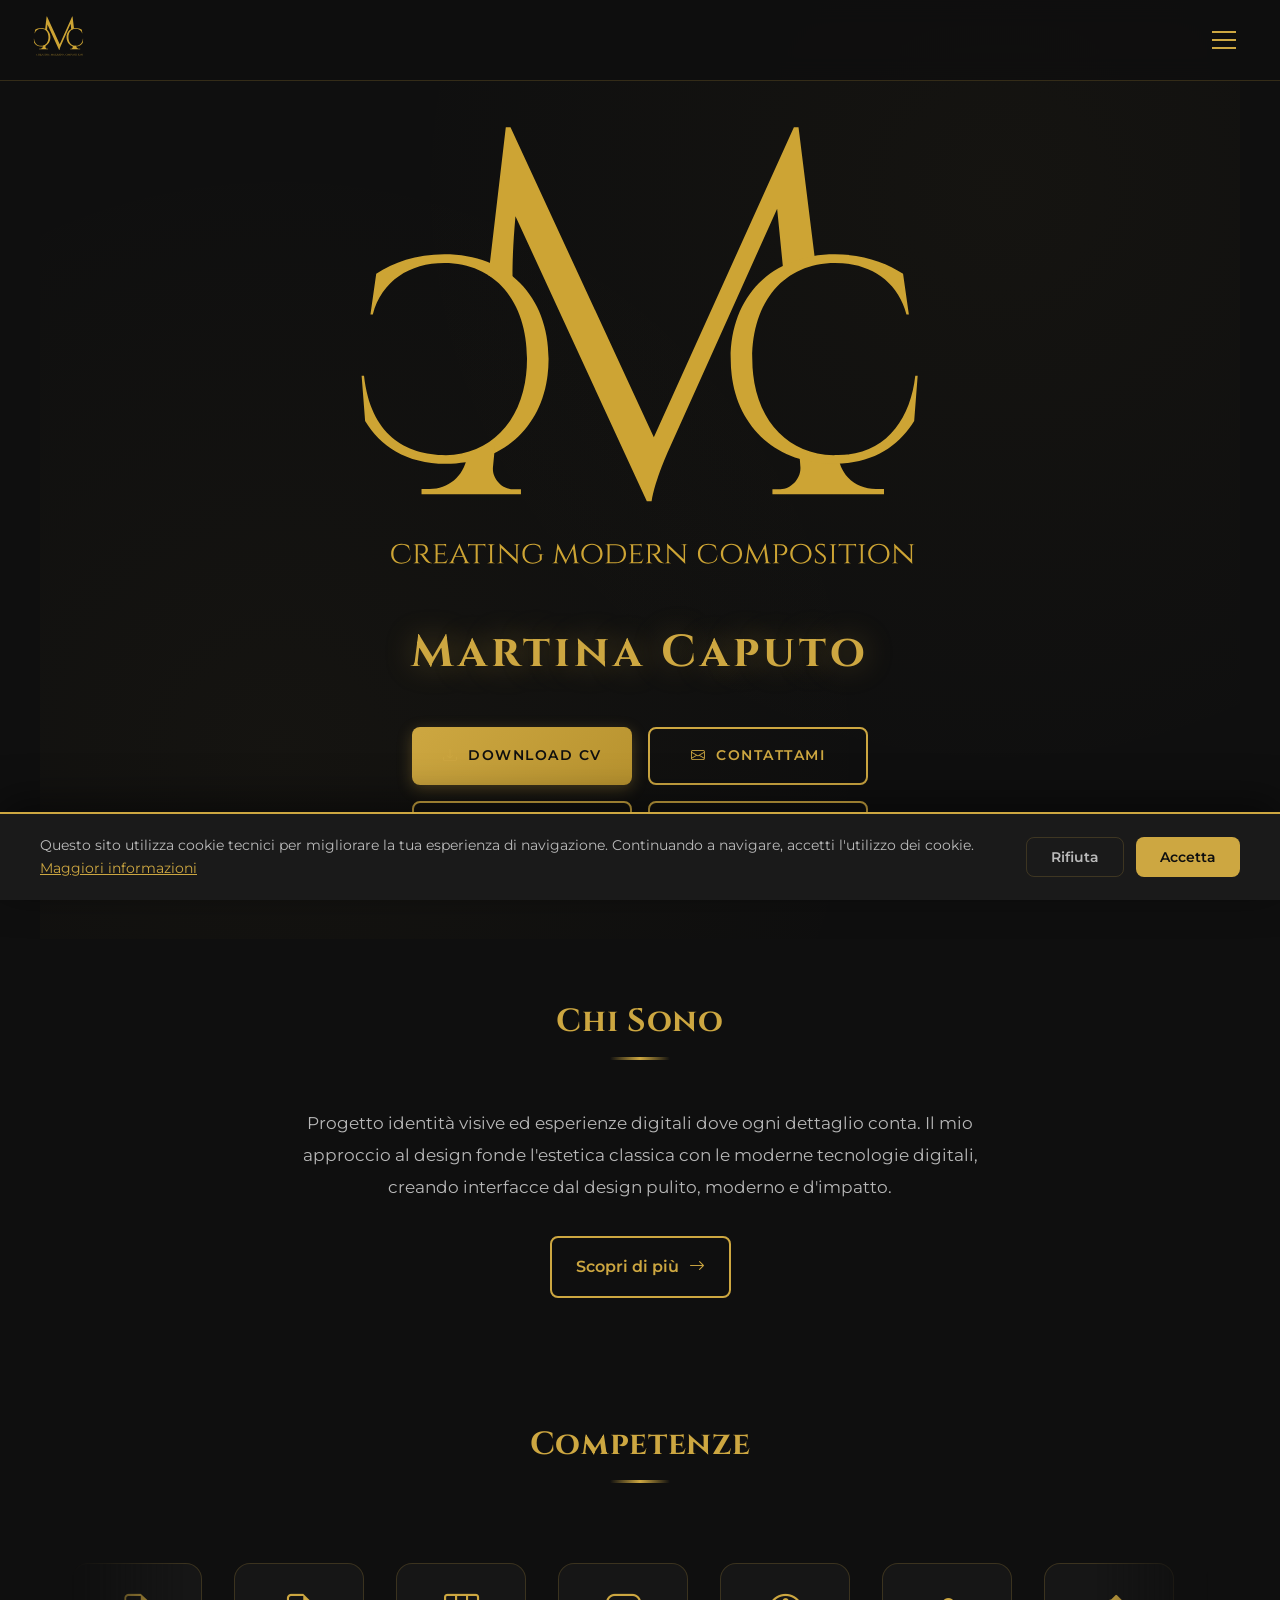
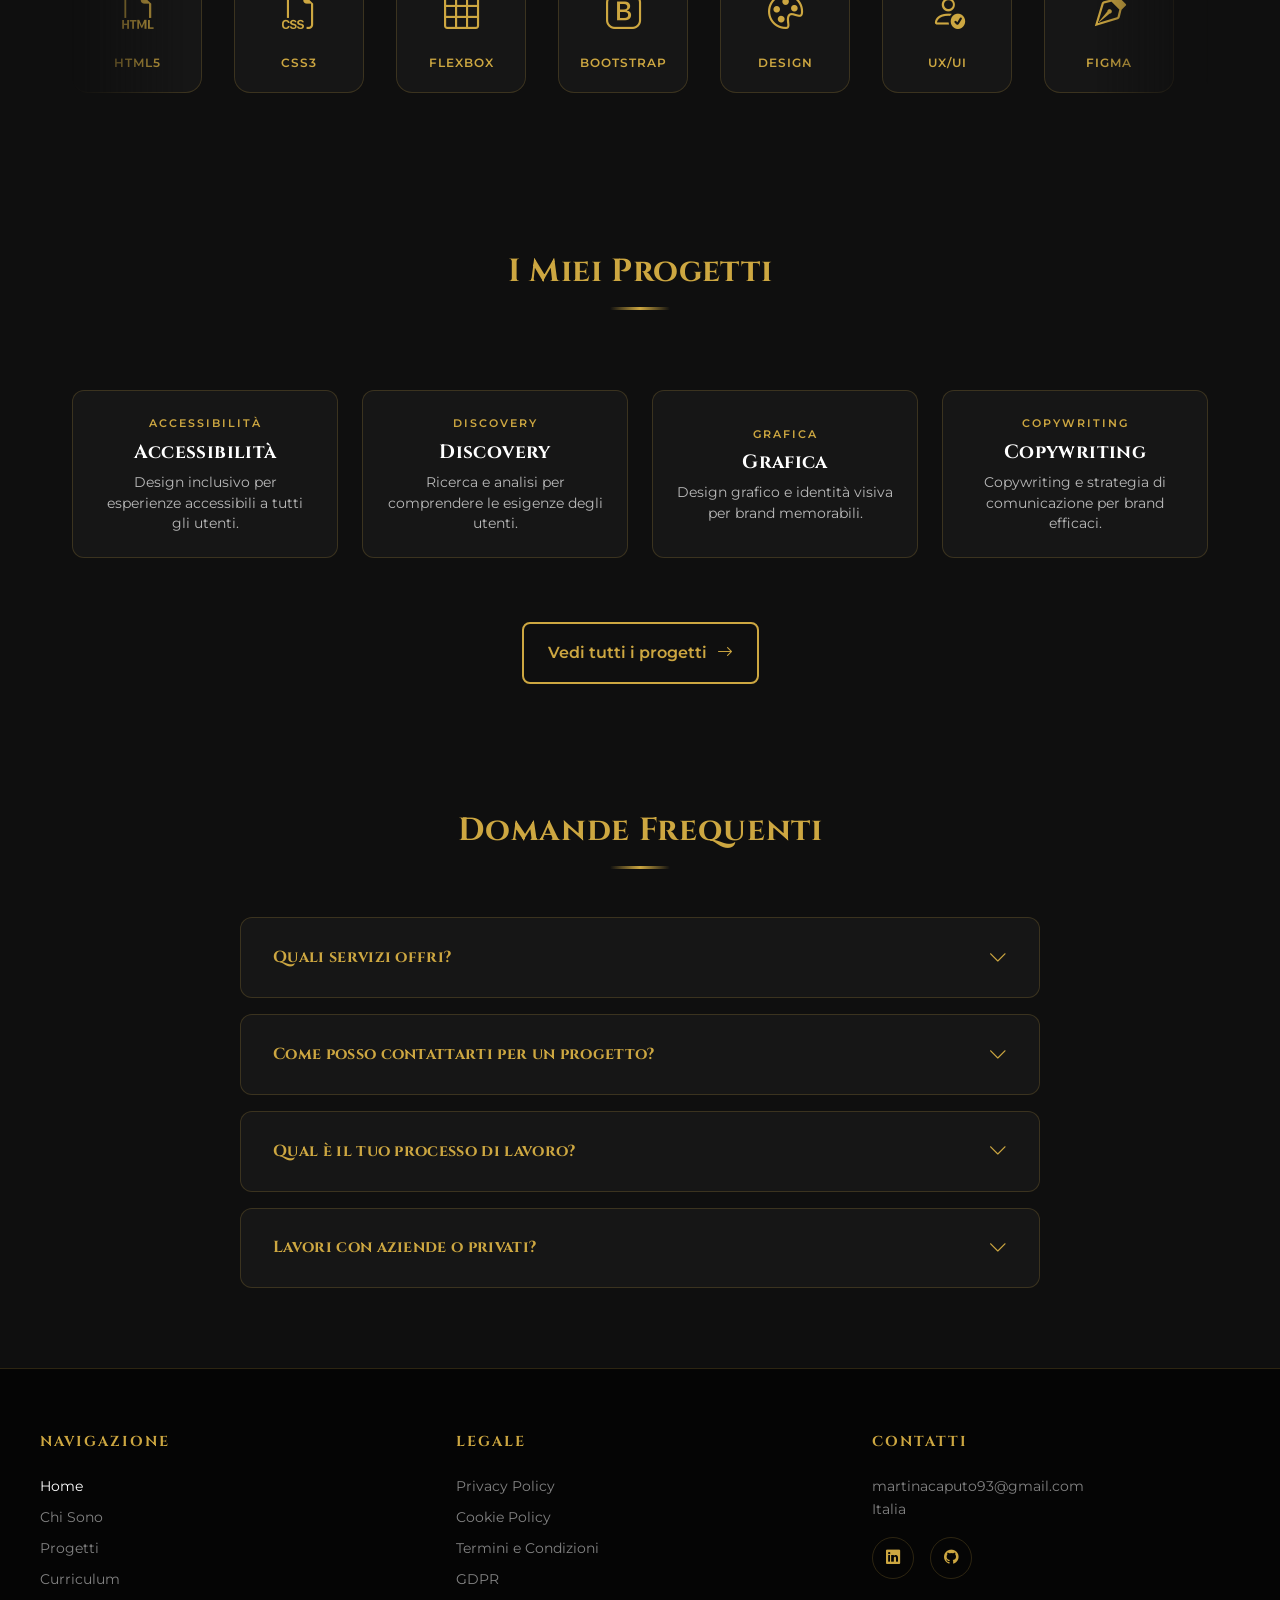
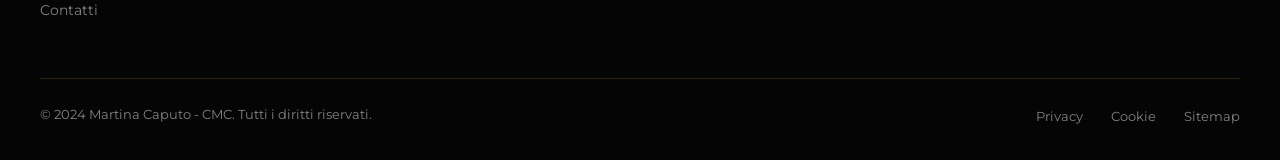
==== commit 3cbd60e5: "Fix: aggiorna email reale e corregge Copywrite in Copywriting in index.html" ====
--- a/index.html
+++ b/index.html
@@ -201,8 +201,8 @@
             </a>
             <!-- Card 4 -->
             <a href="progetti.html" class="project-card">
-                <span class="category">Copywrite</span>
-                <h3>Copywrite</h3>
+                <span class="category">Copywriting</span>
+                <h3>Copywriting</h3>
                 <p>Copywriting e strategia di comunicazione per brand efficaci.</p>
             </a>
         </div>
@@ -277,7 +277,7 @@
             </div>
             <div class="footer-section">
                 <h5>Contatti</h5>
-                <p>martina.caputo@email.com</p>
+                <p>martinacaputo93@gmail.com</p>
                 <p>Italia</p>
                 <div class="footer-social">
                     <a href="https://www.linkedin.com/in/martina-caputo-44a073233" target="_blank" rel="noopener noreferrer" aria-label="LinkedIn">
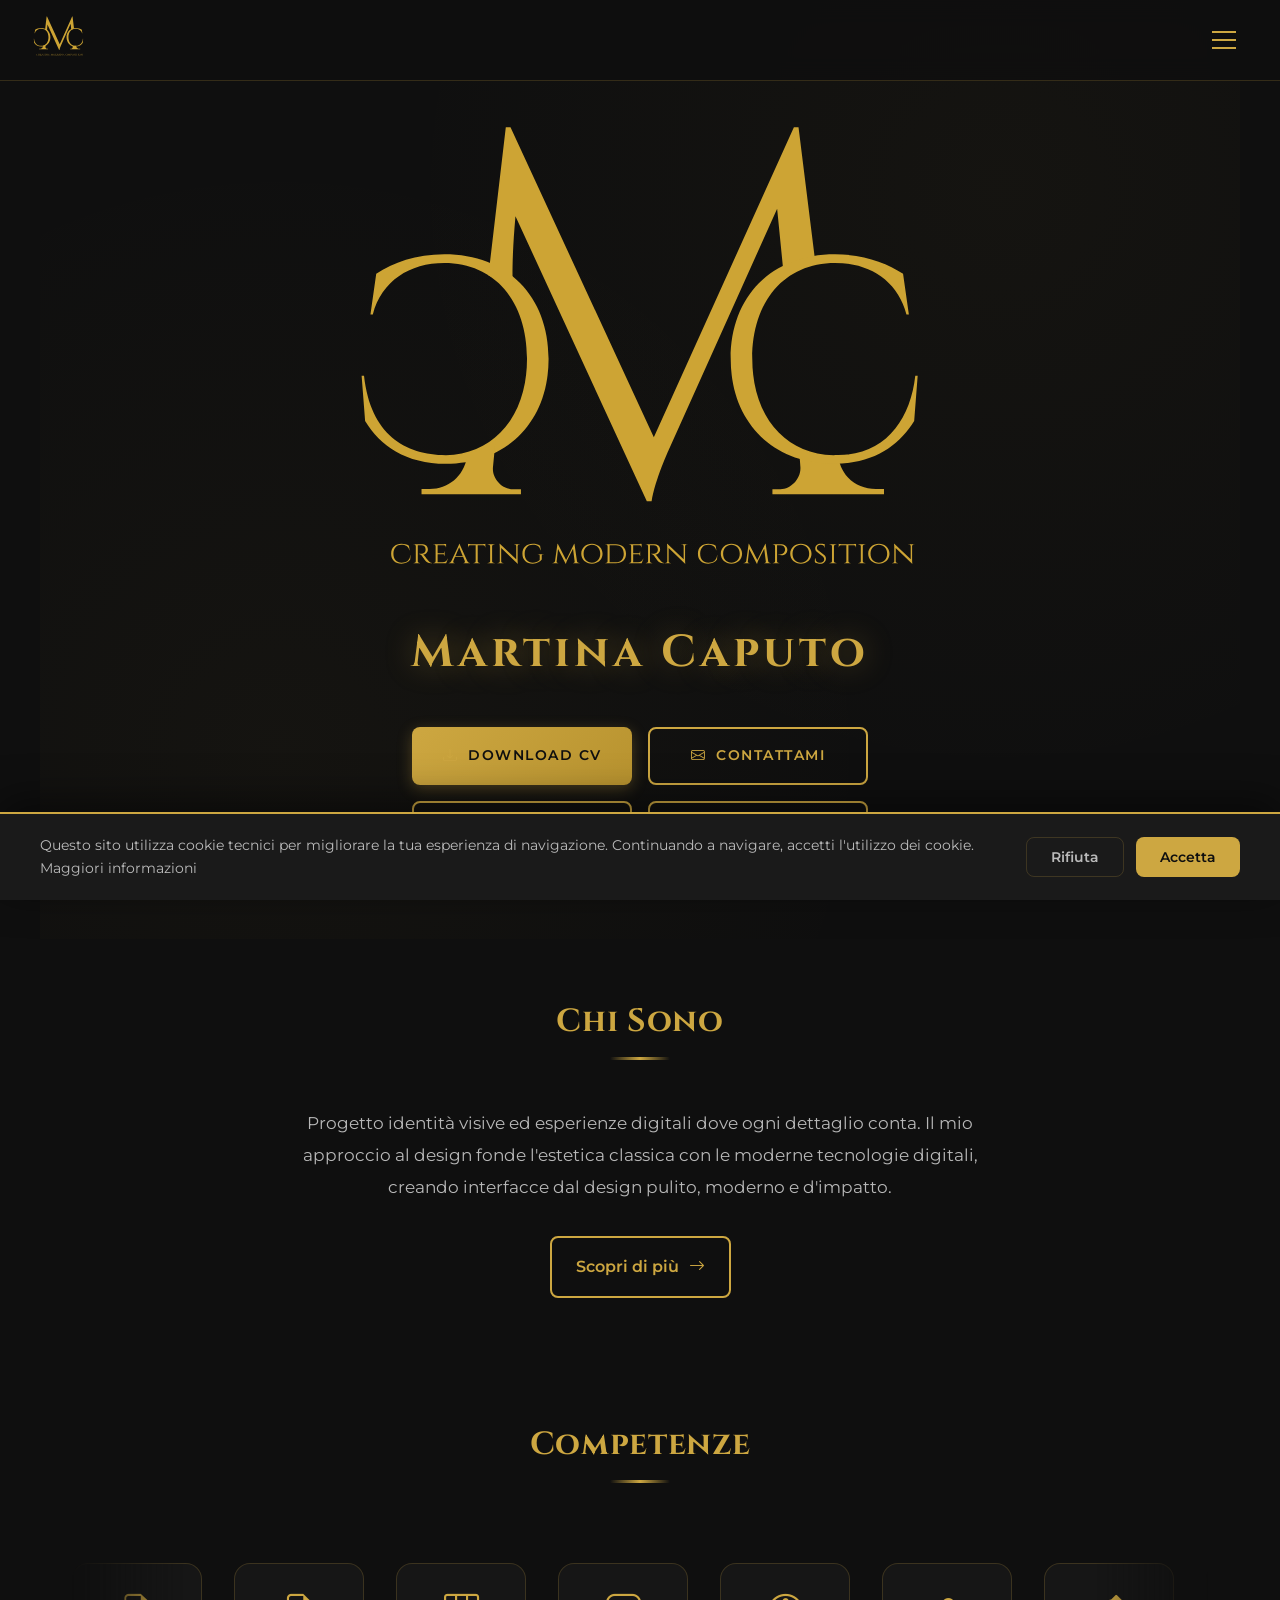
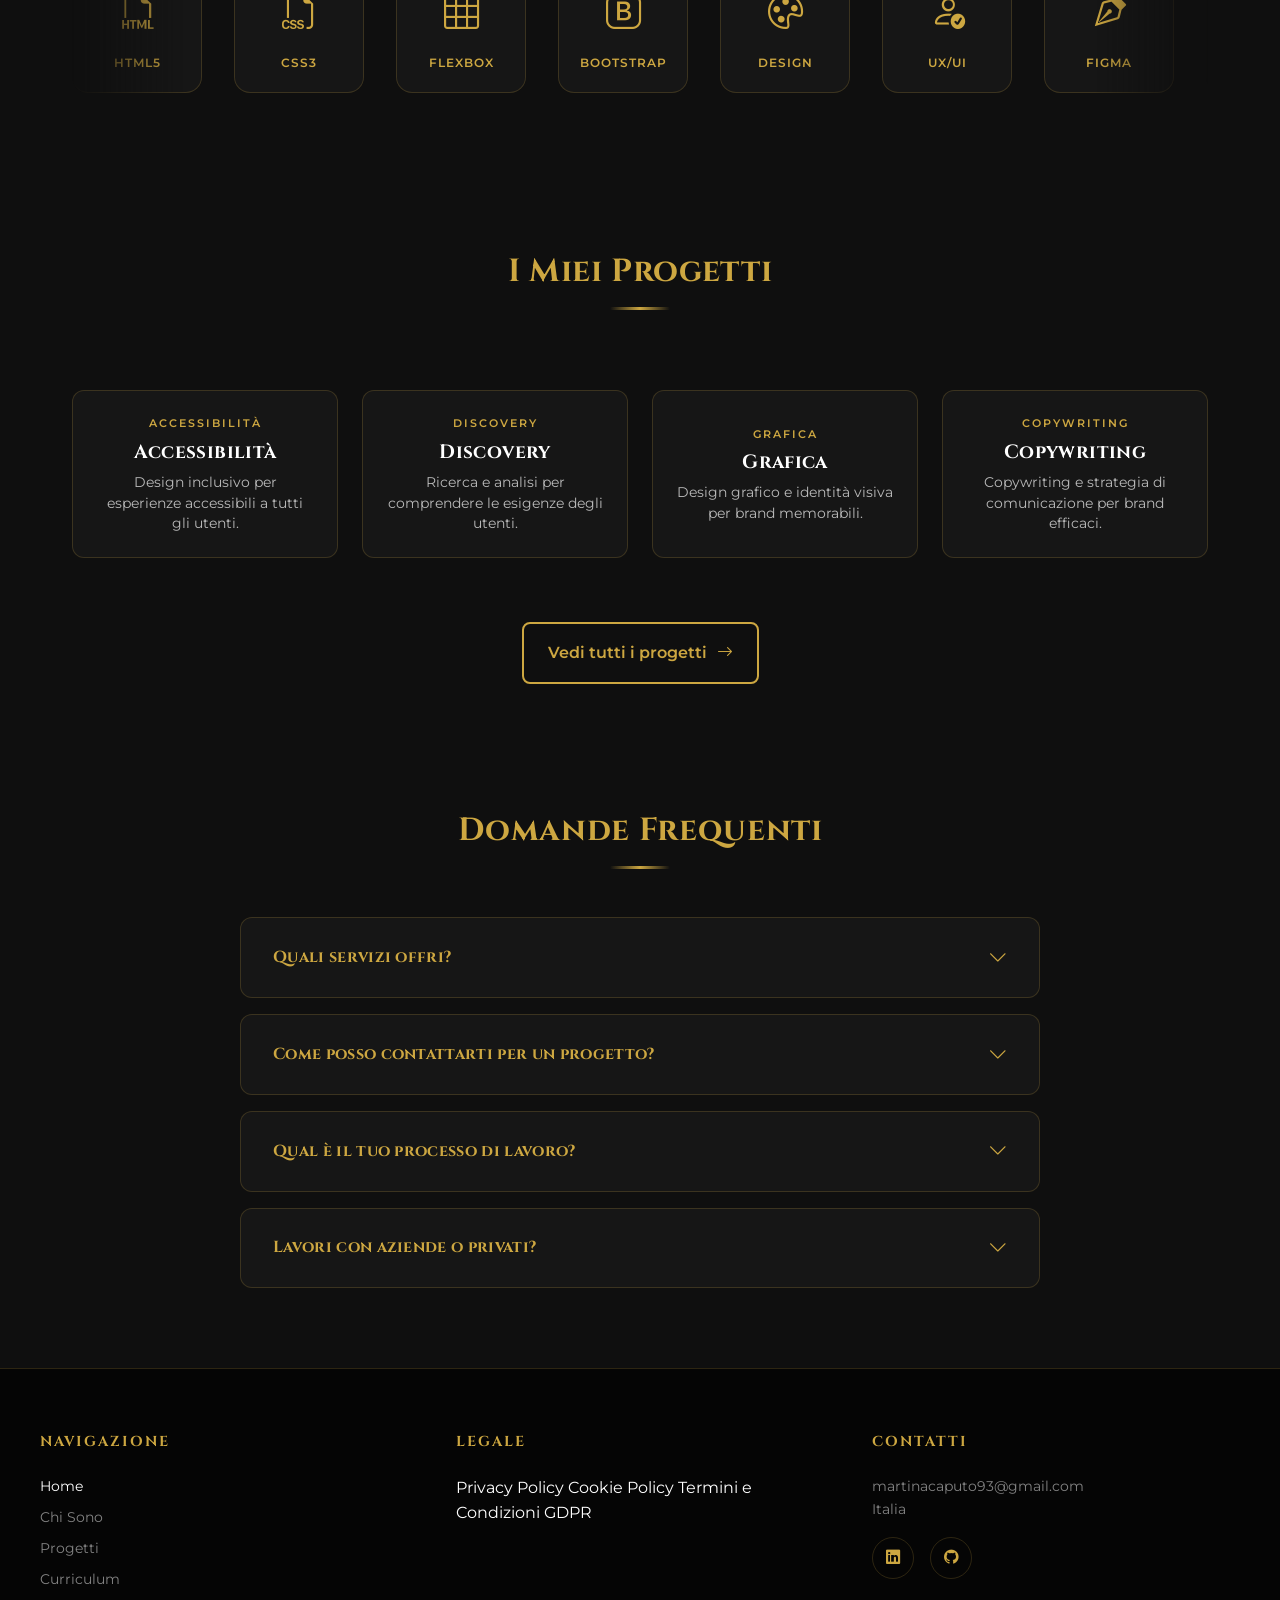
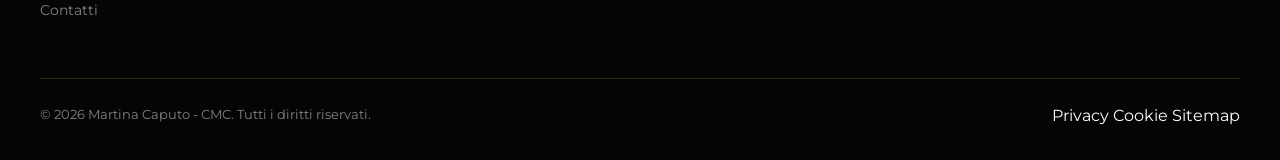
==== commit 7e757d35: "Fix: og:url reale, copyright 2026, link footer placeholder rimossi in index.html" ====
--- a/index.html
+++ b/index.html
@@ -11,7 +11,7 @@
     <meta property="og:title" content="CMC | Martina Caputo - Creating Modern Compositions">
     <meta property="og:description" content="Designer creativa con background in tipografia, specializzata in UX/UI Design.">
     <meta property="og:image" content="images/logo-cmc.svg">
-    <meta property="og:url" content="https://martinacaputo.github.io">
+    <meta property="og:url" content="https://cmc-portfolio.preview.emergentagent.com">
     <meta property="og:type" content="website">
     <meta property="og:locale" content="it_IT">
     
@@ -270,10 +270,10 @@
             </div>
             <div class="footer-section">
                 <h5>Legale</h5>
-                <a href="#">Privacy Policy</a>
-                <a href="#">Cookie Policy</a>
-                <a href="#">Termini e Condizioni</a>
-                <a href="#">GDPR</a>
+                <span>Privacy Policy</span>
+                <span>Cookie Policy</span>
+                <span>Termini e Condizioni</span>
+                <span>GDPR</span>
             </div>
             <div class="footer-section">
                 <h5>Contatti</h5>
@@ -290,11 +290,11 @@
             </div>
         </div>
         <div class="footer-bottom">
-            <p>© 2024 Martina Caputo - CMC. Tutti i diritti riservati.</p>
+            <p>© 2026 Martina Caputo - CMC. Tutti i diritti riservati.</p>
             <div>
-                <a href="#">Privacy</a>
-                <a href="#">Cookie</a>
-                <a href="#">Sitemap</a>
+                <span>Privacy</span>
+                <span>Cookie</span>
+                <span>Sitemap</span>
             </div>
         </div>
     </footer>
@@ -303,7 +303,7 @@
     <div class="cookie-banner" id="cookieBanner">
         <div class="cookie-content">
             <div class="cookie-text">
-                <p>Questo sito utilizza cookie tecnici per migliorare la tua esperienza di navigazione. Continuando a navigare, accetti l'utilizzo dei cookie. <a href="#">Maggiori informazioni</a></p>
+                <p>Questo sito utilizza cookie tecnici per migliorare la tua esperienza di navigazione. Continuando a navigare, accetti l'utilizzo dei cookie. <span>Maggiori informazioni</span></p>
             </div>
             <div class="cookie-buttons">
                 <button class="cookie-btn cookie-btn-reject" id="cookieReject">Rifiuta</button>
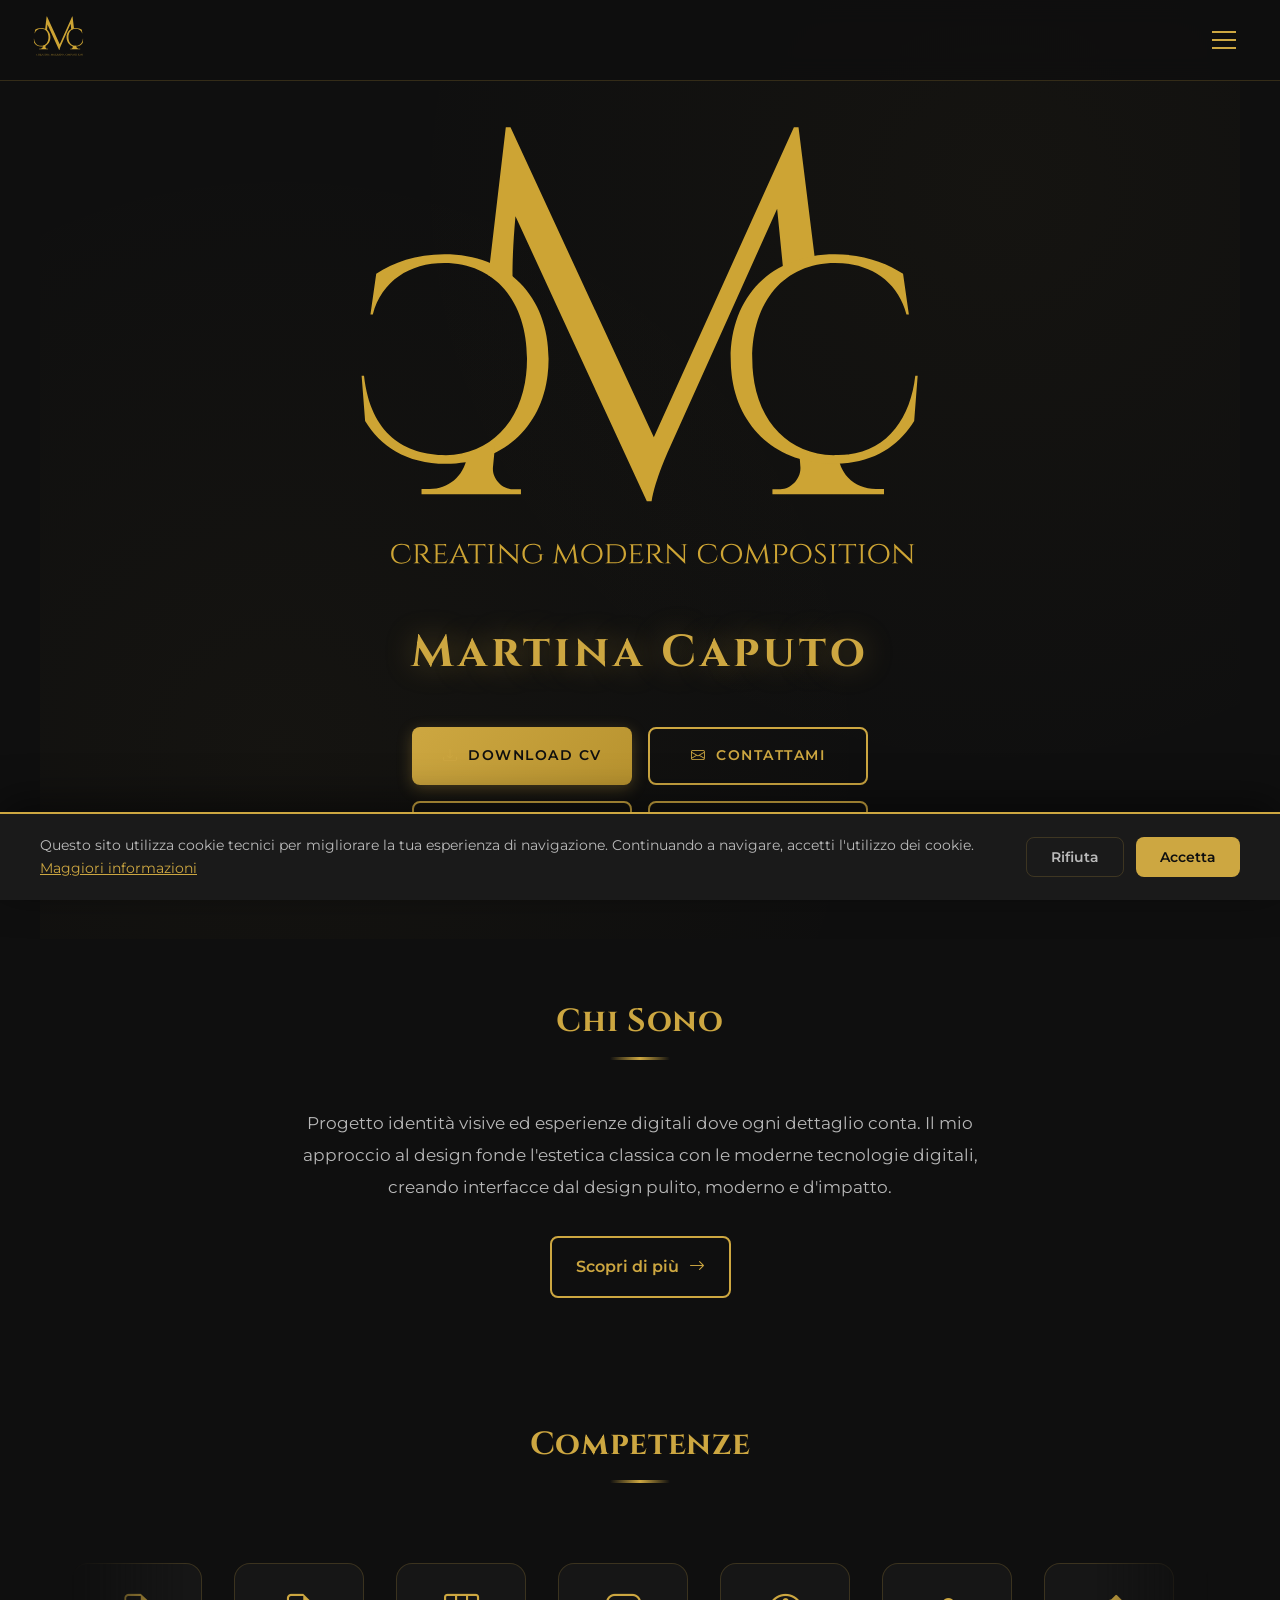
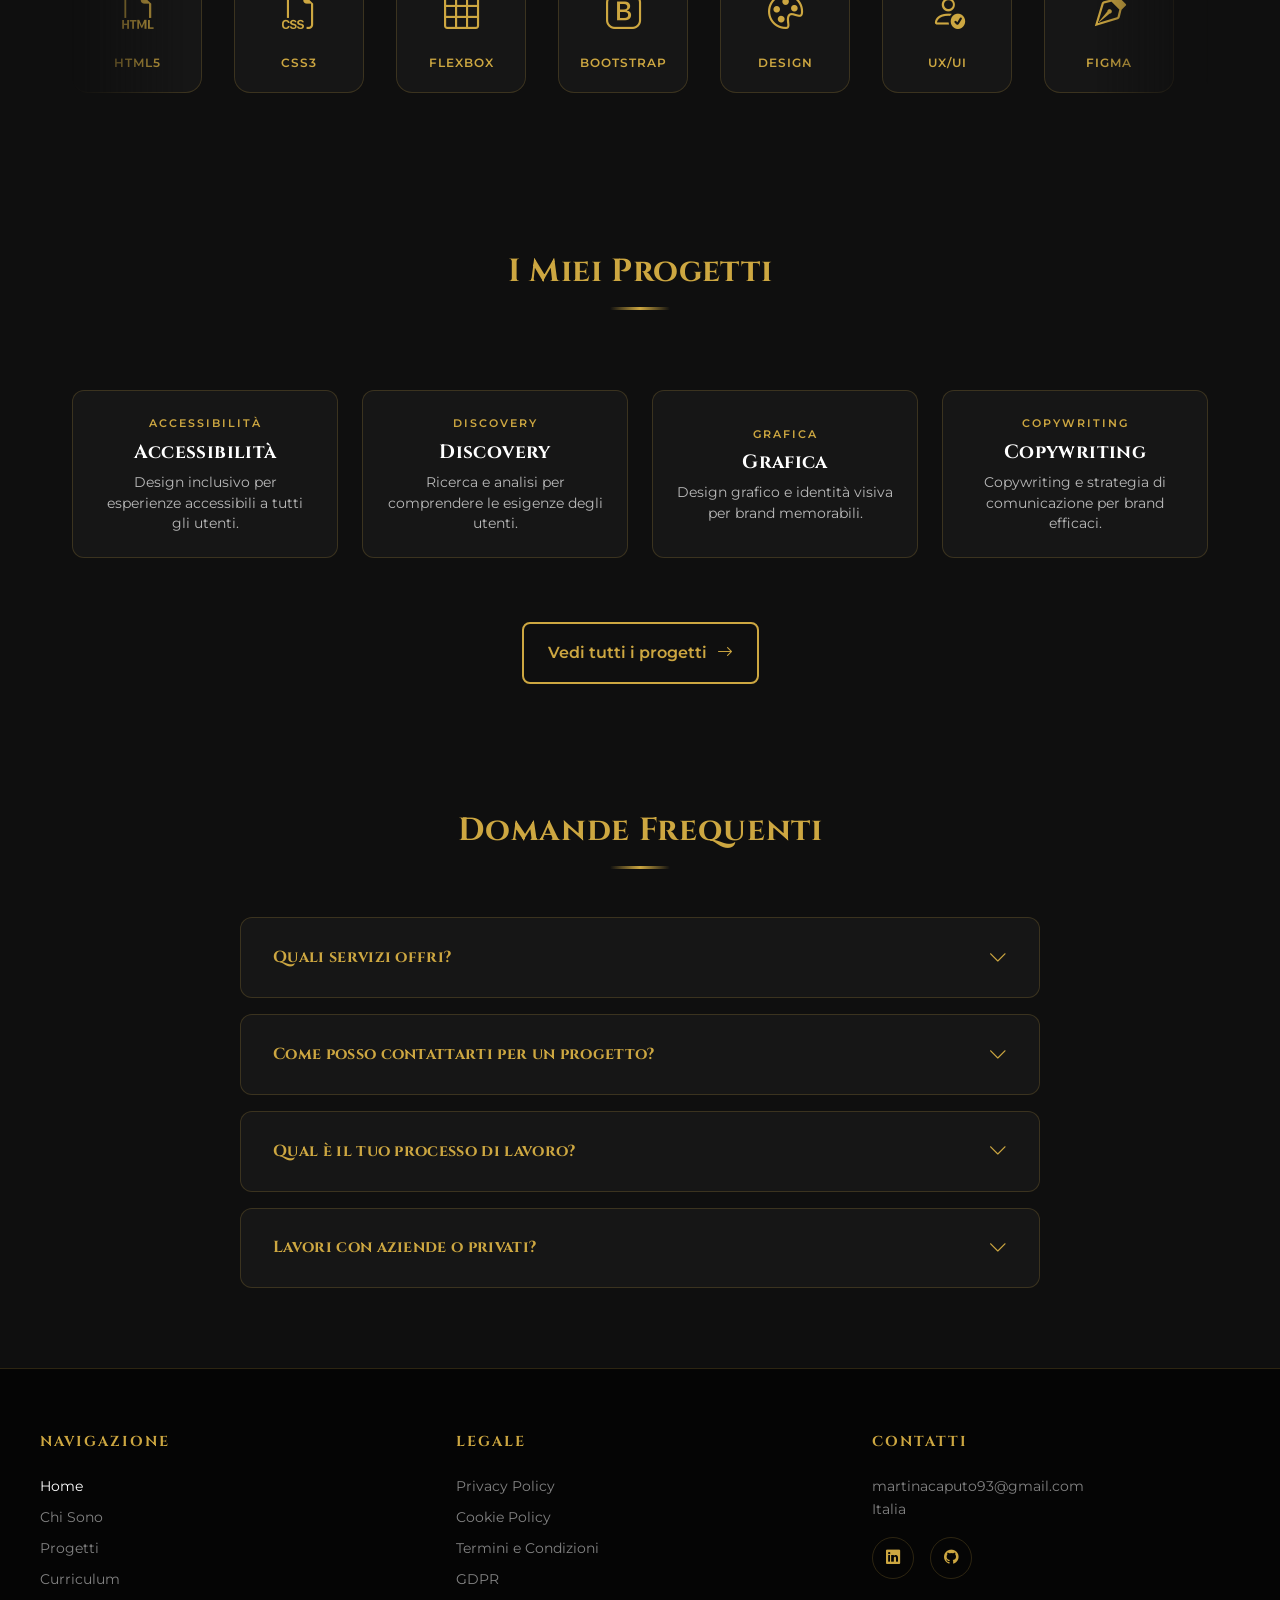
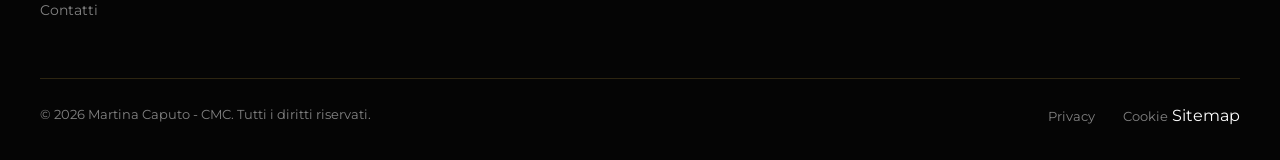
==== commit 043f609f: "Fix: link legali footer aggiornati con pagine reali in index.html" ====
--- a/index.html
+++ b/index.html
@@ -270,10 +270,10 @@
             </div>
             <div class="footer-section">
                 <h5>Legale</h5>
-                <span>Privacy Policy</span>
-                <span>Cookie Policy</span>
-                <span>Termini e Condizioni</span>
-                <span>GDPR</span>
+                <a href="privacy-policy.html">Privacy Policy</a>
+                <a href="cookie-policy.html">Cookie Policy</a>
+                <a href="termini-condizioni.html">Termini e Condizioni</a>
+                <a href="gdpr.html">GDPR</a>
             </div>
             <div class="footer-section">
                 <h5>Contatti</h5>
@@ -292,8 +292,8 @@
         <div class="footer-bottom">
             <p>© 2026 Martina Caputo - CMC. Tutti i diritti riservati.</p>
             <div>
-                <span>Privacy</span>
-                <span>Cookie</span>
+                <a href="privacy-policy.html">Privacy</a>
+                <a href="cookie-policy.html">Cookie</a>
                 <span>Sitemap</span>
             </div>
         </div>
@@ -303,7 +303,7 @@
     <div class="cookie-banner" id="cookieBanner">
         <div class="cookie-content">
             <div class="cookie-text">
-                <p>Questo sito utilizza cookie tecnici per migliorare la tua esperienza di navigazione. Continuando a navigare, accetti l'utilizzo dei cookie. <span>Maggiori informazioni</span></p>
+                <p>Questo sito utilizza cookie tecnici per migliorare la tua esperienza di navigazione. Continuando a navigare, accetti l'utilizzo dei cookie. <a href="cookie-policy.html">Maggiori informazioni</a></p>
             </div>
             <div class="cookie-buttons">
                 <button class="cookie-btn cookie-btn-reject" id="cookieReject">Rifiuta</button>
